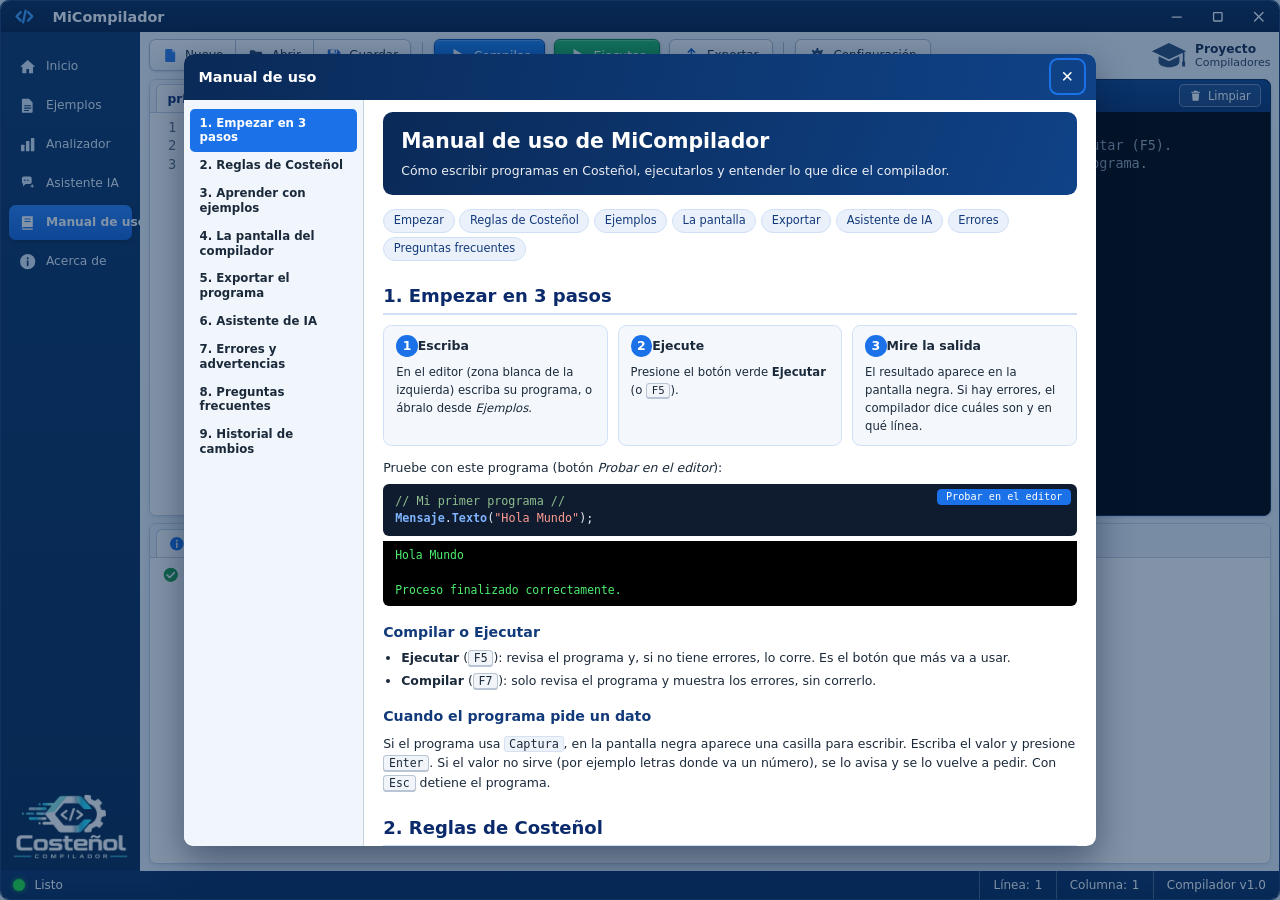
==== web/index.html @ 095d8156 "first commit" ====
<!DOCTYPE html>
<html lang="es">
<head>
<meta charset="utf-8">
<meta name="viewport" content="width=device-width, initial-scale=1">
<title>MiCompilador</title>
<link rel="icon" type="image/png" href="assets/favicon.png">
<link rel="stylesheet" href="estilos.css">
</head>
<body>

<!-- ============ Iconos (hoja de símbolos SVG) ============ -->
<svg width="0" height="0" style="position:absolute" aria-hidden="true" focusable="false">
  <defs>
    <symbol id="i-codigo" viewBox="0 0 24 24"><g fill="none" stroke="currentColor" stroke-width="2.4" stroke-linecap="round" stroke-linejoin="round"><path d="M8.2 7.5 3.7 12l4.5 4.5"/><path d="M15.8 7.5l4.5 4.5-4.5 4.5"/><path d="M13.3 5.8l-2.6 12.4"/></g></symbol>
    <symbol id="i-min" viewBox="0 0 24 24"><path d="M5 12.5h14" stroke="currentColor" stroke-width="2" fill="none" stroke-linecap="round"/></symbol>
    <symbol id="i-max" viewBox="0 0 24 24"><rect x="5.5" y="5.5" width="13" height="13" rx="1" fill="none" stroke="currentColor" stroke-width="2"/></symbol>
    <symbol id="i-cerrar" viewBox="0 0 24 24"><path d="M5.5 5.5l13 13M18.5 5.5l-13 13" stroke="currentColor" stroke-width="2.1" fill="none" stroke-linecap="round"/></symbol>

    <symbol id="i-nuevo" viewBox="0 0 24 24"><path d="M6 2.8h8l4.8 4.8V20a1.4 1.4 0 0 1-1.4 1.4H6A1.4 1.4 0 0 1 4.6 20V4.2A1.4 1.4 0 0 1 6 2.8z" fill="#2f7be8"/><path d="M14 2.8v4.8h4.8z" fill="#9cc4ff"/></symbol>
    <symbol id="i-abrir" viewBox="0 0 24 24"><path d="M2.5 6.2A1.7 1.7 0 0 1 4.2 4.5h4.8l2.1 2.4h7.4A1.7 1.7 0 0 1 20.2 8.6v1.8H7.4a2 2 0 0 0-1.9 1.4L2.5 19.5z" fill="#24405f"/><path d="M5.7 11.7a1.3 1.3 0 0 1 1.3-.9h14.6a1 1 0 0 1 .95 1.3l-2.2 6.5a1.7 1.7 0 0 1-1.6 1.2H3.6z" fill="#3a5a84"/></symbol>
    <symbol id="i-guardar" viewBox="0 0 24 24"><path d="M4.2 3.5h12.3l4 4v11.8a1.7 1.7 0 0 1-1.7 1.7H4.2a1.7 1.7 0 0 1-1.7-1.7V5.2a1.7 1.7 0 0 1 1.7-1.7z" fill="#2563c9"/><rect x="6.3" y="3.5" width="9.4" height="5.7" rx=".7" fill="#eaf0f8"/><rect x="12.3" y="4.6" width="2" height="3.5" fill="#2563c9"/><rect x="6" y="12.6" width="12" height="8" rx="1" fill="#eaf0f8"/></symbol>
    <symbol id="i-play" viewBox="0 0 24 24"><path d="M6.5 3.8v16.4a.7.7 0 0 0 1.05.6l13.4-8.2a.7.7 0 0 0 0-1.2L7.55 3.2a.7.7 0 0 0-1.05.6z" fill="#fff"/></symbol>
    <symbol id="i-engranaje" viewBox="0 0 24 24"><g fill="currentColor"><circle cx="12" cy="12" r="7.2"/><rect x="10.4" y="1.6" width="3.2" height="20.8" rx="1.1"/><rect x="10.4" y="1.6" width="3.2" height="20.8" rx="1.1" transform="rotate(45 12 12)"/><rect x="10.4" y="1.6" width="3.2" height="20.8" rx="1.1" transform="rotate(90 12 12)"/><rect x="10.4" y="1.6" width="3.2" height="20.8" rx="1.1" transform="rotate(135 12 12)"/></g><circle cx="12" cy="12" r="3.1" style="fill:var(--hueco-icono,#fff)"/></symbol>

    <symbol id="i-casa" viewBox="0 0 24 24"><path d="M12 2.8 1.6 12.2h3V21h5.6v-5.9h3.6V21h5.6v-8.8h3z" fill="currentColor"/></symbol>
    <symbol id="i-documento" viewBox="0 0 24 24"><path d="M5.2 2.5h8.6l5 5V20.5a1.2 1.2 0 0 1-1.2 1.2H5.2A1.2 1.2 0 0 1 4 20.5V3.7a1.2 1.2 0 0 1 1.2-1.2z" fill="currentColor"/><path d="M7.7 12h8.6M7.7 15.4h8.6M7.7 18.7h5.4" style="stroke:var(--hueco-icono,#fff)" stroke-width="1.5" stroke-linecap="round"/></symbol>
    <symbol id="i-barras" viewBox="0 0 24 24"><rect x="2.8" y="12" width="4.8" height="9.2" rx=".9" fill="currentColor"/><rect x="9.6" y="7" width="4.8" height="14.2" rx=".9" fill="currentColor"/><rect x="16.4" y="2.8" width="4.8" height="18.4" rx=".9" fill="currentColor"/></symbol>
    <symbol id="i-libro" viewBox="0 0 24 24"><path d="M4 4.5A1.5 1.5 0 0 1 5.5 3H19v15H6a2 2 0 0 0-2 2z" fill="currentColor"/><path d="M4 20a2 2 0 0 0 2 2h13v-2.4H6.3A.9.9 0 0 1 6 18" fill="currentColor" opacity=".75"/><path d="M8 7h7.5M8 10.2h7.5" style="stroke:var(--hueco-icono,#fff)" stroke-width="1.4" stroke-linecap="round"/></symbol>
    <symbol id="i-info" viewBox="0 0 24 24"><circle cx="12" cy="12" r="10.5" fill="currentColor"/><circle cx="12" cy="7.4" r="1.45" style="fill:var(--hueco-icono,#fff)"/><path d="M12 11v6.2" style="stroke:var(--hueco-icono,#fff)" stroke-width="2.3" stroke-linecap="round"/></symbol>
    <symbol id="i-gorro" viewBox="0 0 64 48"><path d="M32 3 1.5 17.5 32 32l30.5-14.5z" fill="currentColor"/><path d="M13.5 26.5v10.2c0 5.2 8.2 9.3 18.5 9.3s18.5-4.1 18.5-9.3V26.5L32 35.3z" fill="currentColor"/><path d="M58 20.5v17" stroke="currentColor" stroke-width="3" stroke-linecap="round"/><rect x="55.3" y="36" width="5.4" height="9" rx="1.2" fill="currentColor"/></symbol>
    <symbol id="i-terminal" viewBox="0 0 24 24"><g fill="none" stroke="currentColor" stroke-width="2.2" stroke-linecap="round" stroke-linejoin="round"><path d="M4 6.5 10 12l-6 5.5"/><path d="M12.5 18h7.5"/></g></symbol>
    <symbol id="i-basura" viewBox="0 0 24 24"><g fill="currentColor"><path d="M9 3h6l.7 1.8H20V7H4V4.8h4.3z"/><path d="M5.6 8.4h12.8l-.9 11.4a1.7 1.7 0 0 1-1.7 1.6H8.2a1.7 1.7 0 0 1-1.7-1.6z"/></g><path d="M10 11v7M14 11v7" style="stroke:var(--hueco-icono,#fff)" stroke-width="1.5" stroke-linecap="round"/></symbol>
    <symbol id="i-mas" viewBox="0 0 24 24"><path d="M12 5v14M5 12h14" stroke="currentColor" stroke-width="2.2" stroke-linecap="round" fill="none"/></symbol>
    <symbol id="i-arbol" viewBox="0 0 24 24"><g fill="currentColor"><rect x="9" y="2.5" width="6" height="5" rx="1.2"/><rect x="2.5" y="16.5" width="6" height="5" rx="1.2"/><rect x="15.5" y="16.5" width="6" height="5" rx="1.2"/></g><path d="M12 7.5v4.2M5.5 16.5v-4.8h13v4.8" fill="none" stroke="currentColor" stroke-width="1.7" stroke-linejoin="round"/></symbol>
    <symbol id="i-tabla" viewBox="0 0 24 24"><rect x="3" y="4" width="18" height="16" rx="2" fill="currentColor"/><path d="M3 9.5h18M3 14.5h18M9.5 9.5V20" style="stroke:var(--hueco-icono,#fff)" stroke-width="1.5"/></symbol>

    <symbol id="i-asistente" viewBox="0 0 24 24"><path d="M4 4.5A2.5 2.5 0 0 1 6.5 2H15a2.5 2.5 0 0 1 2.5 2.5V10A2.5 2.5 0 0 1 15 12.5H9.2L5.5 16v-3.5H6.5A2.5 2.5 0 0 1 4 10z" fill="currentColor"/><path d="M18.2 12.2l.9 2.2 2.2.9-2.2.9-.9 2.2-.9-2.2-2.2-.9 2.2-.9z" fill="currentColor"/><circle cx="8" cy="7.2" r="1.1" style="fill:var(--hueco-icono,#fff)"/><circle cx="12.2" cy="7.2" r="1.1" style="fill:var(--hueco-icono,#fff)"/></symbol>
    <symbol id="i-chispa" viewBox="0 0 24 24"><path d="M12 2l2.1 6.2L20 10l-5.9 1.8L12 18l-2.1-6.2L4 10l5.9-1.8z" fill="currentColor"/><path d="M19 15l.8 2.2 2.2.8-2.2.8L19 21l-.8-2.2-2.2-.8 2.2-.8z" fill="currentColor"/></symbol>
    <symbol id="i-enviar" viewBox="0 0 24 24"><path d="M3.4 20.4 21 12 3.4 3.6 3.3 10.2 15 12 3.3 13.8z" fill="currentColor"/></symbol>
    <symbol id="i-reiniciar" viewBox="0 0 24 24"><path d="M12 5a7 7 0 1 1-6.6 4.7" fill="none" stroke="currentColor" stroke-width="2.2" stroke-linecap="round"/><path d="M4 4.5v5.3h5.3" fill="none" stroke="currentColor" stroke-width="2.2" stroke-linecap="round" stroke-linejoin="round"/></symbol>
    <symbol id="i-exportar" viewBox="0 0 24 24"><path d="M12 3v11" stroke="currentColor" stroke-width="2.3" stroke-linecap="round" fill="none"/><path d="M7.5 7.5 12 3l4.5 4.5" stroke="currentColor" stroke-width="2.3" stroke-linecap="round" stroke-linejoin="round" fill="none"/><path d="M4.5 12v6.2A1.8 1.8 0 0 0 6.3 20h11.4a1.8 1.8 0 0 0 1.8-1.8V12" stroke="currentColor" stroke-width="2.3" stroke-linecap="round" stroke-linejoin="round" fill="none"/></symbol>
    <symbol id="i-ok" viewBox="0 0 24 24"><circle cx="12" cy="12" r="11" fill="#1f9d4a"/><path d="M6.6 12.5l3.7 3.7 7.1-7.6" stroke="#fff" stroke-width="2.6" fill="none" stroke-linecap="round" stroke-linejoin="round"/></symbol>
    <symbol id="i-ok-oscuro" viewBox="0 0 24 24"><circle cx="12" cy="12" r="11" fill="#1c3f2b"/><path d="M6.6 12.5l3.7 3.7 7.1-7.6" stroke="#fff" stroke-width="2.6" fill="none" stroke-linecap="round" stroke-linejoin="round"/></symbol>
    <symbol id="i-aviso" viewBox="0 0 24 24"><path d="M12 2.8 22.2 20.6H1.8z" fill="#f59e0b" stroke="#f59e0b" stroke-width="1.6" stroke-linejoin="round"/><path d="M12 9.2v5.4" stroke="#fff" stroke-width="2.2" stroke-linecap="round"/><circle cx="12" cy="17.6" r="1.3" fill="#fff"/></symbol>
    <symbol id="i-error" viewBox="0 0 24 24"><circle cx="12" cy="12" r="11" fill="#d93025"/><path d="M12 6.5v7" stroke="#fff" stroke-width="2.6" stroke-linecap="round"/><circle cx="12" cy="17.3" r="1.5" fill="#fff"/></symbol>
    <symbol id="i-error-x" viewBox="0 0 24 24"><circle cx="12" cy="12" r="11" fill="#d93025"/><path d="M8 8l8 8M16 8l-8 8" stroke="#fff" stroke-width="2.4" stroke-linecap="round"/></symbol>
    <symbol id="i-pendiente" viewBox="0 0 24 24"><circle cx="12" cy="12" r="11" fill="#8a99ab"/><circle cx="7.3" cy="12" r="1.5" fill="#fff"/><circle cx="12" cy="12" r="1.5" fill="#fff"/><circle cx="16.7" cy="12" r="1.5" fill="#fff"/></symbol>
  </defs>
</svg>

<div class="ventana" id="ventana">

  <!-- ============ Barra de título ============ -->
  <div class="barra-titulo">
    <span class="logo-mini"><svg style="color:#3da0ff"><use href="#i-codigo"/></svg></span>
    <span class="titulo-ventana">MiCompilador</span>
    <div class="controles-ventana">
      <button type="button" id="btn-min" title="Salir de pantalla completa" aria-label="Minimizar"><svg><use href="#i-min"/></svg></button>
      <button type="button" id="btn-max" title="Pantalla completa" aria-label="Maximizar"><svg><use href="#i-max"/></svg></button>
      <button type="button" id="btn-cerrar" title="Cerrar el compilador" aria-label="Cerrar"><svg><use href="#i-cerrar"/></svg></button>
    </div>
  </div>

  <div class="cuerpo" id="cuerpo">

    <!-- ============ Barra lateral ============ -->
    <aside class="lateral">
      <nav class="navegacion" aria-label="Navegación">
        <button type="button" class="nav-item activo" data-nav="inicio" title="Volver al editor"><svg><use href="#i-casa"/></svg><span>Inicio</span></button>
        <button type="button" class="nav-item" data-nav="ejemplos" title="Cargar programas de ejemplo (válidos y con errores)"><svg><use href="#i-documento"/></svg><span>Ejemplos</span></button>
        <button type="button" class="nav-item" data-nav="analizador" title="Fases del compilador y tipos de token"><svg><use href="#i-barras"/></svg><span>Analizador</span></button>
        <button type="button" class="nav-item" data-nav="asistente" title="Asistente de IA: le escribe programas en Costeñol y responde sus preguntas"><svg><use href="#i-asistente"/></svg><span>Asistente IA</span></button>
        <button type="button" class="nav-item" data-nav="manual" title="Manual de uso: cómo escribir programas y usar el compilador"><svg><use href="#i-libro"/></svg><span>Manual de uso</span></button>
        <button type="button" class="nav-item" data-nav="acerca" title="Información del proyecto"><svg><use href="#i-info"/></svg><span>Acerca de</span></button>
      </nav>
      <div class="logo-lateral"><img src="assets/logo_costenol_claro.png" alt="Costeñol Compilador"></div>
    </aside>

    <!-- ============ Zona principal ============ -->
    <main class="principal">

      <div class="herramientas">
        <div class="grupo-archivo">
          <button type="button" class="btn-herr" id="btn-nuevo" title="Nuevo: abre un archivo en blanco en una pestaña nueva"><svg><use href="#i-nuevo"/></svg>Nuevo</button>
          <button type="button" class="btn-herr" id="btn-abrir" title="Abrir: carga un archivo .cst o .txt de su computador"><svg><use href="#i-abrir"/></svg>Abrir</button>
          <button type="button" class="btn-herr" id="btn-guardar" title="Guardar: descarga el código como archivo .cst (Ctrl+S)"><svg><use href="#i-guardar"/></svg>Guardar</button>
        </div>
        <span class="separador" aria-hidden="true"></span>
        <button type="button" class="btn-accion azul" id="btn-compilar" title="Compilar (F7): revisa el programa y muestra los errores, sin ejecutarlo"><svg><use href="#i-play"/></svg>Compilar</button>
        <button type="button" class="btn-accion verde" id="btn-ejecutar" title="Ejecutar (F5): compila y, si no hay errores, corre el programa"><svg><use href="#i-play"/></svg>Ejecutar</button>
        <button type="button" class="btn-claro" id="btn-exportar" title="Exportar: convierte el programa en un archivo que se ejecuta fuera del compilador (.py, .js, .html, .jar…)"><svg style="color:#1b5fc4"><use href="#i-exportar"/></svg>Exportar</button>
        <span class="separador" aria-hidden="true"></span>
        <button type="button" class="btn-claro" id="btn-config" title="Configuración: tamaño de letra y opciones"><svg style="color:#2b4a74"><use href="#i-engranaje"/></svg>Configuración</button>
        <div class="proyecto">
          <svg class="proyecto-icono" style="color:#2b4a74"><use href="#i-gorro"/></svg>
          <div><strong>Proyecto</strong><span>Compiladores</span></div>
        </div>
        <input type="file" id="archivo-entrada" accept=".cst,.txt,.cos,text/plain" hidden>
      </div>

      <div class="zona-superior">

        <!-- Editor -->
        <section class="editor">
          <div class="tira-archivos" id="tira-archivos"></div>
          <div class="area-codigo" id="area-codigo">
            <div class="numeros" id="numeros" aria-hidden="true"></div>
            <div class="capa">
              <div class="marcas" id="marcas" aria-hidden="true"><div class="linea-actual" id="linea-actual"></div></div>
              <pre class="resaltado" id="resaltado" aria-hidden="true"></pre>
              <div class="sug-lista" id="sug-lista" role="listbox" aria-label="Sugerencias" hidden></div>
              <textarea id="codigo" spellcheck="false" autocapitalize="off" autocomplete="off" autocorrect="off" wrap="off" aria-label="Código fuente en Costeñol"></textarea>
            </div>
          </div>
        </section>

        <!-- Salida del programa -->
        <section class="salida">
          <div class="salida-cabecera">
            <svg><use href="#i-terminal"/></svg>
            <span>Salida del Programa</span>
            <button type="button" class="btn-limpiar" id="btn-limpiar" title="Limpiar: borra lo que se ve en la salida"><svg style="--hueco-icono:#e8f0fb"><use href="#i-basura"/></svg>Limpiar</button>
          </div>
          <div class="consola" id="consola" role="log" aria-live="polite"></div>
        </section>
      </div>

      <!-- Paneles inferiores -->
      <section class="inferior" data-grupo="inferior">
        <div class="pestanas">
          <button type="button" class="pestana activa" data-tab="mensajes" title="Resumen del proceso de compilación"><svg style="color:#1b72e8"><use href="#i-info"/></svg>Mensajes</button>
          <button type="button" class="pestana" data-tab="errores" title="Errores con su línea y columna (clic para ir a la línea)"><svg><use href="#i-error"/></svg>Errores<span class="contador rojo" id="cnt-errores" hidden>0</span></button>
          <button type="button" class="pestana" data-tab="advertencias" title="Avisos que no impiden compilar"><svg><use href="#i-aviso"/></svg>Advertencias<span class="contador ambar" id="cnt-advertencias" hidden>0</span></button>
          <button type="button" class="pestana" data-tab="reporte" title="Lista completa de tokens (resultado del análisis léxico)"><svg style="color:#3a5a84"><use href="#i-documento"/></svg>Reporte</button>
          <button type="button" class="pestana" data-tab="arbol" title="Árbol sintáctico: estructura del programa (resultado del análisis sintáctico)"><svg style="color:#3a5a84"><use href="#i-arbol"/></svg>Árbol Sintáctico</button>
          <button type="button" class="pestana" data-tab="simbolos" title="Tabla de símbolos: las variables del programa y su tipo"><svg style="color:#3a5a84"><use href="#i-tabla"/></svg>Tabla de Símbolos</button>
        </div>
        <div class="contenido-pestana">
          <div class="panel activo" data-pane="mensajes" id="pane-mensajes"></div>
          <div class="panel" data-pane="errores" id="pane-errores"></div>
          <div class="panel" data-pane="advertencias" id="pane-advertencias"></div>
          <div class="panel" data-pane="reporte" id="pane-reporte"></div>
          <div class="panel" data-pane="arbol" id="pane-arbol"></div>
          <div class="panel" data-pane="simbolos" id="pane-simbolos"></div>
        </div>
      </section>
    </main>

    <!-- ============ Asistente de IA ============ -->
    <aside class="asistente" id="asistente" aria-label="Asistente de IA" hidden>
      <div class="asi-cab">
        <svg class="asi-logo"><use href="#i-chispa"/></svg>
        <strong>Asistente de Costeñol</strong>
        <button type="button" id="asi-nuevo" title="Nueva conversación" aria-label="Nueva conversación"><svg><use href="#i-reiniciar"/></svg></button>
        <button type="button" id="asi-ajustes" title="Clave de API y modelo" aria-label="Ajustes del asistente"><svg><use href="#i-engranaje"/></svg></button>
        <button type="button" id="asi-cerrar" title="Cerrar el asistente" aria-label="Cerrar el asistente"><svg><use href="#i-cerrar"/></svg></button>
      </div>
      <div class="asi-config" id="asi-config" hidden>
        <p class="asi-ayuda"><strong>Conectar el asistente.</strong> Necesita una clave de API de Anthropic: se crea en <em>console.anthropic.com</em> (API Keys). El uso de la API se cobra por consumo, aparte de cualquier suscripción de Claude. La clave se guarda solo en este computador y solo se envía a Anthropic.</p>
        <label>Clave de API
          <input type="password" id="asi-clave" placeholder="sk-ant-…" autocomplete="off" spellcheck="false">
        </label>
        <label>Modelo
          <input type="text" id="asi-modelo" autocomplete="off" spellcheck="false">
        </label>
        <div class="asi-botones">
          <button type="button" class="btn-pequeno azul" id="asi-guardar">Guardar</button>
          <button type="button" class="btn-pequeno" id="asi-quitar">Quitar la clave</button>
        </div>
        <p class="asi-estado" id="asi-estado-clave" role="status"></p>
      </div>
      <div class="asi-mensajes" id="asi-mensajes" aria-live="polite"></div>
      <div class="asi-sugerencias" id="asi-sugerencias"></div>
      <div class="asi-pie">
        <label class="chk asi-contexto"><input type="checkbox" id="asi-contexto" checked><span class="caja"></span><span>Incluir mi código y sus errores</span></label>
        <div class="asi-entrada">
          <textarea id="asi-texto" rows="2" placeholder="Escriba su pregunta o lo que quiere programar…" aria-label="Mensaje para el asistente"></textarea>
          <button type="button" id="asi-enviar" title="Enviar (Ctrl+Enter)" aria-label="Enviar"><svg><use href="#i-enviar"/></svg></button>
        </div>
      </div>
    </aside>
  </div>

  <!-- ============ Barra de estado ============ -->
  <footer class="estado">
    <div class="estado-izq"><span class="punto" id="est-punto"></span><span id="est-texto">Listo</span></div>
    <div class="estado-der">
      <span class="est-bloque">Línea: <b id="est-linea">1</b></span>
      <span class="est-bloque">Columna: <b id="est-col">1</b></span>
      <span class="est-bloque">Compilador v1.0</span>
    </div>
  </footer>
</div>

<div class="cierre" id="cierre" hidden>
  <div><strong>El compilador se cerró.</strong><p>Ya puede cerrar esta pestaña del navegador.</p></div>
</div>

<!-- ============ Diálogos ============ -->
<dialog id="dlg-manual" class="grande">
  <div class="dlg-cab"><h3>Manual de uso</h3><button type="button" class="dlg-x" data-cerrar aria-label="Cerrar">&#10005;</button></div>
  <div class="manual-cuerpo">
    <nav class="manual-indice" id="manual-indice" aria-label="Contenido del manual"></nav>
    <div class="manual-contenido" id="manual-contenido"><p class="dlg-nota">Cargando el manual…</p></div>
  </div>
</dialog>

<dialog id="dlg-ejemplos">
  <div class="dlg-cab"><h3>Ejemplos</h3><button type="button" class="dlg-x" data-cerrar aria-label="Cerrar">&#10005;</button></div>
  <div class="dlg-cuerpo">
    <p class="dlg-nota">Elija un programa: se abre en una pestaña nueva del editor. Los que dicen “Errores” sirven para ver cómo responde el compilador.</p>
    <ul class="lista-ejemplos" id="lista-ejemplos"><li class="dlg-nota">Cargando…</li></ul>
  </div>
</dialog>

<dialog id="dlg-analizador">
  <div class="dlg-cab"><h3>Analizador</h3><button type="button" class="dlg-x" data-cerrar aria-label="Cerrar">&#10005;</button></div>
  <div class="dlg-cuerpo">
    <p class="dlg-nota">El compilador revisa el programa en tres fases, una después de otra. Si una fase encuentra errores, las siguientes no se ejecutan. Si todo está bien, el programa se ejecuta.</p>
    <table class="tabla tabla-dlg">
      <thead><tr><th>Fase</th><th>Qué comprueba</th></tr></thead>
      <tbody>
        <tr><td>1. Análisis léxico</td><td>Que cada palabra, número, texto y símbolo pertenezca al lenguaje. Separa el código en <em>tokens</em> (pestaña Reporte).</td></tr>
        <tr><td>2. Análisis sintáctico</td><td>Que los tokens estén en el orden correcto: declaraciones, asignaciones, Mensaje, Captura y Si / Sino / FinSi. Construye el árbol sintáctico (pestaña Árbol Sintáctico).</td></tr>
        <tr><td>3. Análisis semántico</td><td>Que el programa tenga sentido: variables declaradas, tipos compatibles, condiciones Verdadero/Falso. Llena la Tabla de Símbolos.</td></tr>
        <tr><td>4. Ejecución</td><td>Corre las instrucciones y muestra los resultados en Salida del Programa. Pide los datos de Captura.</td></tr>
      </tbody>
    </table>
    <h4>Tipos de token</h4>
    <table class="tabla tabla-dlg">
      <thead><tr><th>Tipo</th><th>Ejemplos</th></tr></thead>
      <tbody>
        <tr><td>PALABRA_RESERVADA</td><td>Entero Texto Real Logico Captura Mensaje Si Sino FinSi</td></tr>
        <tr><td>VALOR_LOGICO</td><td>Verdadero Falso</td></tr>
        <tr><td>IDENTIFICADOR</td><td>num1 nombre año_2</td></tr>
        <tr><td>NUMERO_ENTERO / NUMERO_REAL</td><td>25 &nbsp; 3,1416</td></tr>
        <tr><td>CADENA</td><td>"Hola" &nbsp; “Hola”</td></tr>
        <tr><td>COMENTARIO</td><td>// nota //</td></tr>
        <tr><td>OPERADOR_ASIGNACION</td><td>=</td></tr>
        <tr><td>OPERADOR_RELACIONAL</td><td>== != &lt; &gt; &lt;= &gt;=</td></tr>
        <tr><td>OPERADOR_ARITMETICO</td><td>+ - * /</td></tr>
        <tr><td>PARENTESIS_APERTURA / CIERRE</td><td>( )</td></tr>
        <tr><td>PUNTO_Y_COMA / PUNTO</td><td>; &nbsp; .</td></tr>
      </tbody>
    </table>
    <p class="dlg-nota" style="margin-top:.8rem">Las reglas completas del lenguaje y la lista de todos los mensajes están en el <strong>Manual de uso</strong>.</p>
  </div>
</dialog>

<dialog id="dlg-acerca" class="acerca-dlg" aria-label="Acerca de">
  <div class="acerca-banner">
    <button type="button" class="dlg-x acerca-x" data-cerrar aria-label="Cerrar">&#10005;</button>
    <img class="acerca-logo" src="assets/logo_costenol_claro.png" alt="Costeñol Compilador">
    <span class="acerca-version">Versión 1.0</span>
  </div>
  <div class="acerca-cuerpo">
    <p class="acerca-lema">Compila &nbsp;&bull;&nbsp; Analiza &nbsp;&bull;&nbsp; Ejecuta</p>
    <div class="acerca-chips" aria-label="Qué incluye">
      <span>Análisis léxico</span><span>Análisis sintáctico</span><span>Análisis semántico</span>
      <span>Ejecución</span><span>Exportar</span><span>Asistente IA</span>
    </div>
    <h4 class="acerca-titulo"><span>Equipo de desarrollo</span></h4>
    <div class="acerca-equipo">
      <div class="miembro">
        <span class="avatar" aria-hidden="true">VY</span>
        <strong>Victor Yepes</strong>
        <small>Integrante</small>
      </div>
      <div class="miembro">
        <span class="avatar" aria-hidden="true">KV</span>
        <strong>Kenny Vivero</strong>
        <small>Integrante</small>
      </div>
    </div>
  </div>
</dialog>

<dialog id="dlg-exportar">
  <div class="dlg-cab"><h3>Exportar programa</h3><button type="button" class="dlg-x" data-cerrar aria-label="Cerrar">&#10005;</button></div>
  <div class="dlg-cuerpo">
    <p class="dlg-nota">Convierte el programa que está en el editor en un archivo que se puede ejecutar <strong>fuera del compilador</strong>. Elija en qué formato guardarlo; el navegador le preguntará en qué carpeta.</p>
    <div class="formatos" id="lista-formatos" role="radiogroup" aria-label="Formato de exportación"><p class="dlg-nota">Cargando formatos…</p></div>
    <label class="campo">Nombre del archivo
      <input type="text" id="exp-nombre" class="campo-texto" autocomplete="off" spellcheck="false">
    </label>
    <p class="exp-estado" id="exp-estado" role="status"></p>
    <div class="dlg-botones">
      <button type="button" class="btn-pequeno" data-cerrar>Cerrar</button>
      <button type="button" class="btn-pequeno azul" id="exp-guardar">Exportar…</button>
    </div>
  </div>
</dialog>

<dialog id="dlg-config">
  <div class="dlg-cab"><h3>Configuración</h3><button type="button" class="dlg-x" data-cerrar aria-label="Cerrar">&#10005;</button></div>
  <div class="dlg-cuerpo">
    <label class="campo">Tamaño de la letra del editor: <strong id="val-tam">100 %</strong>
      <input type="range" id="rng-tam" min="80" max="150" step="5" value="100">
    </label>
    <label class="chk chk-dlg"><input type="checkbox" id="chk-costeno" checked><span class="caja"></span><span>Mensajes de error en costeño (si lo desmarca, salen en español formal)</span></label>
    <label class="chk chk-dlg"><input type="checkbox" id="chk-autocompletar" checked><span class="caja"></span><span>Autocompletado: sugerir comandos mientras escribo (Tab para completar)</span></label>
    <label class="chk chk-dlg"><input type="checkbox" id="chk-autoanalisis"><span class="caja"></span><span>Compilar automáticamente al dejar de escribir</span></label>
    <label class="chk chk-dlg"><input type="checkbox" id="chk-reporte"><span class="caja"></span><span>Descargar un archivo de reporte (reporte.txt) cada vez que se compile</span></label>
  </div>
</dialog>

<script src="app.js"></script>
</body>
</html>
---- web/estilos.css ----
/* ==========================================================================
   MiCompilador - interfaz del compilador Costeñol
   Estilo de IDE: barra lateral oscura, editor a la izquierda, salida del
   programa al lado y paneles de resultados abajo.
   Las medidas están en rem y se ajustan al ancho y al alto de la ventana.
   ========================================================================== */

:root {
  --azul-barra: #08224a;
  --azul-lateral-1: #0d366d;
  --azul-lateral-2: #082a58;
  --azul-activo: #1b72e8;
  --azul-estado: #0a2c5a;
  --azul-titulo: #0b2a6b;
  --fondo: #e8eff8;
  --borde: #c5d2e2;
  --borde-fuerte: #aebdd0;
  --texto: #1b2a3b;
  --fuente-ui: "Segoe UI", system-ui, -apple-system, "Helvetica Neue", Arial, sans-serif;
  --fuente-codigo: Consolas, "Cascadia Mono", "SFMono-Regular", Menlo, "DejaVu Sans Mono", monospace;
  --tam-codigo: 1.15rem;
  --alto-linea: 1.55rem;
}

*, *::before, *::after { box-sizing: border-box; }

html {
  font-size: clamp(12px, min(calc(100vw / 112), calc(100vh / 60)), 17px);
  height: 100%;
}

body {
  margin: 0;
  height: 100%;
  min-width: 900px;
  min-height: 520px;
  background: #dfe8f3;
  font-family: var(--fuente-ui);
  font-size: 1.05rem;
  color: var(--texto);
  overflow: hidden;
}

button, select, input { font-family: inherit; }
button { cursor: pointer; }
svg { display: block; flex: none; }

/* ------------------------------------------------------------------ ventana */
.ventana {
  height: 100%;
  display: grid;
  grid-template-rows: 2.6rem minmax(0, 1fr) 2.3rem;
  background: var(--fondo);
  border: 0.15rem solid #1d3f73;
  border-radius: 0.7rem;
  overflow: hidden;
}

/* ------------------------------------------------------------ barra de título */
.barra-titulo {
  display: flex;
  align-items: center;
  background: linear-gradient(#0a2a58, #071f45);
  color: #fff;
  padding-left: 1rem;
}
.logo-mini svg { width: 1.9rem; height: 1.9rem; }
.titulo-ventana { margin-left: 1.4rem; font-size: 1.2rem; font-weight: 600; }
.controles-ventana { margin-left: auto; display: flex; height: 100%; }
.controles-ventana button {
  width: 3.4rem; height: 100%;
  background: transparent; border: 0; color: #fff;
  display: grid; place-items: center;
}
.controles-ventana button svg { width: 1.3rem; height: 1.3rem; }
.controles-ventana button:hover { background: rgba(255, 255, 255, 0.12); }
.controles-ventana #btn-cerrar:hover { background: #d13438; }

/* -------------------------------------------------------------------- cuerpo */
.cuerpo {
  display: grid;
  grid-template-columns: 11.6rem minmax(0, 1fr);
  min-height: 0;
}
.cuerpo.con-asistente { grid-template-columns: 11.6rem minmax(0, 1fr) 28rem; }

/* ------------------------------------------------------------------- lateral */
.lateral {
  display: flex;
  flex-direction: column;
  background: linear-gradient(#0c3568, #082852);
  padding: 1.4rem 0.7rem 0.8rem;
  min-height: 0;
  overflow: hidden;
  gap: 0.6rem;
}
.navegacion { display: flex; flex-direction: column; gap: 0.35rem; }
.nav-item {
  display: flex; align-items: center; gap: 0.8rem;
  height: 2.9rem;
  padding: 0 0.8rem;
  background: transparent; border: 0; border-radius: 0.55rem;
  font-size: 1.02rem; color: #e8f0fb; text-align: left; white-space: nowrap;
  --hueco-icono: #0c3568;
}
.nav-item svg { width: 1.45rem; height: 1.45rem; color: #dbe7f8; }
.nav-item:hover { background: rgba(255, 255, 255, 0.1); }
.nav-item.activo {
  background: linear-gradient(#2a82f3, #1766dc);
  color: #fff; font-weight: 600;
  box-shadow: 0 1px 4px rgba(0, 0, 0, 0.35);
  --hueco-icono: #1b72e8;
}
.nav-item.activo svg { color: #fff; }

.logo-lateral {
  flex: 1 1 0; min-height: 0;
  display: flex; justify-content: center; align-items: flex-end;
  padding: 0.3rem 0.3rem 0.2rem;
}
.logo-lateral img { max-width: 100%; max-height: 100%; width: auto; height: auto; object-fit: contain; display: block; }

/* ----------------------------------------------------------------- principal */
.principal {
  display: grid;
  grid-template-rows: auto minmax(0, 1.28fr) minmax(0, 1fr);
  gap: 0.6rem;
  padding: 0.55rem 0.7rem 0.6rem;
  min-height: 0; min-width: 0;
  background: linear-gradient(#edf3fa, var(--fondo));
}

/* ------------------------------------------------------------- herramientas */
.herramientas { display: flex; align-items: center; gap: 0.7rem; flex-wrap: wrap; }
.grupo-archivo {
  display: flex;
  border: 1px solid var(--borde-fuerte);
  border-radius: 0.55rem;
  background: linear-gradient(#ffffff, #e9f0f8);
  box-shadow: 0 1px 2px rgba(20, 50, 90, 0.15);
  overflow: hidden;
}
.btn-herr {
  display: flex; align-items: center; gap: 0.55rem;
  height: 2.55rem; padding: 0 1rem;
  background: transparent; border: 0;
  font-size: 1rem; color: #1b2a3b;
}
.btn-herr + .btn-herr { border-left: 1px solid var(--borde-fuerte); }
.btn-herr svg { width: 1.4rem; height: 1.4rem; }
.btn-herr:hover { background: rgba(255, 255, 255, 0.8); }
.btn-herr:active { background: #dde8f4; }
.separador { width: 1px; align-self: stretch; margin: 0.25rem 0.2rem; background: var(--borde-fuerte); }

.btn-accion {
  display: flex; align-items: center; justify-content: center; gap: 0.65rem;
  height: 2.65rem; min-width: 8.3rem; padding: 0 1.2rem;
  border-radius: 0.5rem; color: #fff;
  font-size: 1.04rem; font-weight: 500;
  box-shadow: 0 1px 3px rgba(0, 30, 80, 0.35), inset 0 1px 0 rgba(255, 255, 255, 0.25);
}
.btn-accion svg { width: 1.4rem; height: 1.4rem; }
.btn-accion.azul { background: linear-gradient(#1d82f0, #0b5ccb); border: 1px solid #0a4fb0; }
.btn-accion.verde { background: linear-gradient(#22bd67, #0d9650); border: 1px solid #0b7f43; }
.btn-accion:hover { filter: brightness(1.08); }
.btn-accion:active { filter: brightness(0.92); }
.btn-accion:disabled { filter: grayscale(0.6) opacity(0.7); cursor: progress; }

.btn-claro {
  display: flex; align-items: center; gap: 0.6rem;
  height: 2.65rem; padding: 0 1.1rem;
  background: linear-gradient(#ffffff, #eef3f9);
  border: 1px solid var(--borde-fuerte); border-radius: 0.5rem;
  font-size: 1rem; color: #1b2a3b;
  box-shadow: 0 1px 2px rgba(20, 50, 90, 0.15);
}
.btn-claro svg { width: 1.4rem; height: 1.4rem; }
.btn-claro:hover { background: #fff; }
.btn-claro:active { background: #e1eaf5; }

.proyecto { margin-left: auto; display: flex; align-items: center; gap: 0.7rem; }
.proyecto-icono { width: 3rem; height: 2.3rem; }
.proyecto strong { display: block; font-size: 1.02rem; color: #16294a; }
.proyecto span { display: block; font-size: 0.92rem; color: #2d3f5c; }

button:focus-visible { outline: 2px solid #1b72e8; outline-offset: 2px; }

/* -------------------------------------------------------------- zona superior */
.zona-superior {
  display: grid;
  grid-template-columns: minmax(0, 1.35fr) minmax(0, 1fr);
  gap: 0.6rem;
  min-height: 0;
}

/* ------------------------------------------------------------------- editor */
.editor {
  display: flex; flex-direction: column;
  background: #fff;
  border: 1px solid var(--borde);
  border-radius: 0.6rem;
  min-height: 0; min-width: 0;
  overflow: hidden;
  box-shadow: 0 1px 3px rgba(20, 50, 90, 0.1);
}
.tira-archivos {
  display: flex; align-items: flex-end; gap: 0;
  padding: 0.4rem 0.5rem 0;
  background: #eef3f9;
  border-bottom: 1px solid var(--borde);
  overflow-x: auto; overflow-y: hidden;
  flex: none;
}
.tira-archivos::-webkit-scrollbar { height: 6px; }
.pestana-archivo {
  display: flex; align-items: center; gap: 0.5rem;
  padding: 0.35rem 0.5rem 0.35rem 0.9rem;
  background: #e3ebf5;
  border: 1px solid var(--borde); border-bottom: 0;
  border-radius: 0.45rem 0.45rem 0 0;
  font-size: 1.02rem; color: #33475f;
  margin-right: -1px; cursor: pointer; white-space: nowrap;
}
.pestana-archivo.activa { background: #fff; color: var(--azul-titulo); font-weight: 700; margin-bottom: -1px; padding-bottom: 0.45rem; }
.pestana-archivo .x {
  border: 0; background: transparent; color: #33475f; font-size: 1rem;
  width: 1.5rem; height: 1.5rem; border-radius: 0.3rem; line-height: 1;
}
.pestana-archivo .x:hover { background: #fde8e8; color: #b3261e; }
.btn-mas {
  background: transparent; border: 0; color: #2b4a74;
  width: 2.1rem; height: 2.1rem; display: grid; place-items: center; border-radius: 0.4rem; margin: 0 0.2rem 0.1rem;
}
.btn-mas svg { width: 1.2rem; height: 1.2rem; }
.btn-mas:hover { background: #dbe7f5; }

.area-codigo {
  flex: 1 1 auto;
  min-height: 0;
  overflow: auto;
  display: grid;
  grid-template-columns: auto minmax(max-content, 1fr);
  grid-template-rows: minmax(min-content, 1fr);
  font-family: var(--fuente-codigo);
  font-size: var(--tam-codigo);
  line-height: var(--alto-linea);
  background: #fcfdff;
}
.numeros {
  position: sticky; left: 0; z-index: 3;
  min-width: 3rem;
  padding: 0.4rem 0.7rem 0.4rem 0.5rem;
  text-align: right;
  color: #5d6c7f;
  background: #fff;
  border-right: 1px solid #edf1f6;
  user-select: none;
}
.numeros div { height: var(--alto-linea); }
.numeros div.con-error { color: #d93025; font-weight: 700; }
.numeros div.con-aviso { color: #d98200; font-weight: 700; }

.capa { position: relative; display: grid; min-width: 0; }
.capa > * { grid-area: 1 / 1; }
.marcas { position: relative; z-index: 0; pointer-events: none; padding-top: 0.4rem; }
.marcas > div { position: absolute; left: 0; right: 0; height: var(--alto-linea); }
.marcas .linea-actual { background: #dfeefd; top: 0.4rem; }
.marcas .marca-error { background: rgba(217, 48, 37, 0.14); box-shadow: inset 0.22rem 0 0 #d93025; }
.marcas .marca-aviso { background: rgba(245, 158, 11, 0.16); box-shadow: inset 0.22rem 0 0 #f59e0b; }

.resaltado, #codigo {
  margin: 0; border: 0;
  padding: 0.4rem 1.2rem 0.4rem 0.8rem;
  font: inherit; line-height: inherit; letter-spacing: normal;
  white-space: pre; tab-size: 4; word-wrap: normal;
}
.resaltado { position: relative; z-index: 1; pointer-events: none; color: #1a2433; }
#codigo {
  position: relative; z-index: 2;
  width: 100%; height: 100%;
  resize: none; overflow: hidden; outline: none;
  background: transparent; color: transparent; caret-color: #0b1f3a;
}
#codigo::selection { background: rgba(20, 121, 238, 0.28); color: transparent; }
.resaltado .pal { color: #0b3fdc; font-weight: 700; }
.resaltado .cad { color: #c4161c; }
.resaltado .com { color: #4f7a4f; }

/* ------------------------------------------------------------------- salida */
.salida {
  display: flex; flex-direction: column;
  border: 1px solid #0a2a58;
  border-radius: 0.6rem;
  overflow: hidden;
  min-height: 0; min-width: 0;
  background: #000;
  box-shadow: 0 1px 3px rgba(20, 50, 90, 0.2);
}
.salida-cabecera {
  display: flex; align-items: center; gap: 0.7rem;
  padding: 0 0.7rem 0 0.9rem; height: 2.7rem; flex: none;
  background: linear-gradient(#0f4287, #0a3270);
  font-weight: 600; font-size: 1.1rem; color: #fff;
}
.salida-cabecera > svg { width: 1.4rem; height: 1.4rem; color: #dbe7f8; }
.btn-limpiar {
  margin-left: auto;
  display: flex; align-items: center; gap: 0.45rem;
  height: 1.95rem; padding: 0 0.8rem;
  background: rgba(255, 255, 255, 0.08); color: #fff;
  border: 1px solid rgba(255, 255, 255, 0.35); border-radius: 0.4rem;
  font-size: 0.95rem;
}
.btn-limpiar svg { width: 1.1rem; height: 1.1rem; color: #fff; }
.btn-limpiar:hover { background: rgba(255, 255, 255, 0.2); }
.consola {
  flex: 1 1 auto; min-height: 0; overflow: auto;
  padding: 0.6rem 0.9rem;
  background: #000; color: #f1f1f1;
  font-family: var(--fuente-codigo); font-size: 1.12rem; line-height: 1.5rem;
  white-space: pre-wrap; word-break: break-word;
  scrollbar-color: #3a4a63 #0a0f18;
}
.consola .l { display: block; min-height: 1.5rem; }
.consola .verde { color: #4cf06f; }
.consola .rojo { color: #ff6b61; }
.consola .amarillo { color: #ffd54a; }
.consola .gris { color: #9aa7b5; }
.consola .cian { color: #6fd3ff; }
.consola .caret { color: #ff6b61; }
.consola .pregunta { color: #6fd3ff; }
.consola .pregunta input {
  font: inherit; color: #fff; background: #0b1424;
  border: 1px solid #2d5ea8; border-radius: 0.25rem;
  padding: 0 0.4rem; min-width: 12rem; width: 60%; outline: none;
}
.consola .pregunta input:focus { border-color: #4da3ff; box-shadow: 0 0 0 2px rgba(77, 163, 255, 0.35); }
.consola .pregunta .valor { color: #fff; }

/* ------------------------------------------------------------ pestañas inferiores */
.inferior {
  display: flex; flex-direction: column;
  background: #fff;
  border: 1px solid var(--borde);
  border-radius: 0.6rem;
  min-height: 0; min-width: 0;
  overflow: hidden;
  box-shadow: 0 1px 3px rgba(20, 50, 90, 0.1);
}
.pestanas {
  display: flex; align-items: flex-end; flex: none;
  padding: 0.4rem 0.5rem 0;
  background: #eaf1f9;
  border-bottom: 1px solid var(--borde);
  overflow-x: auto; overflow-y: hidden;
}
.pestanas::-webkit-scrollbar { height: 6px; }
.pestana {
  display: flex; align-items: center; gap: 0.5rem;
  padding: 0.5rem 1rem;
  background: #e0e9f5;
  border: 1px solid var(--borde); border-bottom: 0;
  border-radius: 0.5rem 0.5rem 0 0;
  font-size: 1rem; color: #1b2a3b; white-space: nowrap;
  margin-right: -1px;
}
.pestana svg { width: 1.3rem; height: 1.3rem; }
.pestana:hover { background: #ecf3fb; }
.pestana.activa {
  background: #fff; color: var(--azul-titulo); font-weight: 700;
  padding-bottom: 0.6rem; margin-bottom: -1px; position: relative; z-index: 1;
}
.contador {
  min-width: 1.4rem; height: 1.4rem; padding: 0 0.4rem;
  border-radius: 0.7rem; font-size: 0.85rem; font-weight: 700; color: #fff;
  display: inline-grid; place-items: center;
}
.contador.rojo { background: #d93025; }
.contador.ambar { background: #e08a00; }
.contador[hidden] { display: none; }

.contenido-pestana { flex: 1 1 auto; min-height: 0; position: relative; }
.panel { position: absolute; inset: 0; overflow: auto; padding: 0.4rem 0.6rem; display: none; }
.panel.activo { display: block; }

.vacio { height: 100%; display: flex; flex-direction: column; align-items: center; justify-content: center; gap: 0.6rem; text-align: center; color: #5b6b7e; padding: 0 2rem; }
.vacio svg { width: 1.8rem; height: 1.8rem; }
.vacio p { margin: 0; font-size: 1rem; line-height: 1.4; max-width: 34rem; }
.vacio h3 { margin: 0; font-size: 1.1rem; color: var(--azul-titulo); }

/* ------------------------------------------------------------------ mensajes */
.lista { list-style: none; margin: 0; padding: 0; }
.lista li {
  display: flex; align-items: center; gap: 0.8rem;
  min-height: 1.9rem; padding: 0.1rem 0.5rem;
  font-size: 1.02rem; line-height: 1.3;
}
.lista li > svg { width: 1.3rem; height: 1.3rem; }
.lista li.clic { cursor: pointer; border-radius: 0.35rem; }
.lista li.clic:hover { background: #eef5fd; }
.lista a { color: #1b72e8; font-weight: 600; text-decoration: underline; cursor: pointer; }
.lista .pos { color: #3a4a5f; white-space: nowrap; }
.lista .cod { color: #6b7a8c; font-size: 0.9rem; margin-left: auto; padding-left: 1rem; white-space: nowrap; }
.banner {
  display: flex; align-items: center; gap: 0.8rem;
  margin: 0.4rem 0.1rem 0.2rem; padding: 0.45rem 0.8rem;
  border-radius: 0.4rem; font-weight: 600; font-size: 1.02rem;
}
.banner svg { width: 1.4rem; height: 1.4rem; }
.banner.ok { background: #d4f5d6; border: 1px solid #b8e3bb; }
.banner.mal { background: #fde3e1; border: 1px solid #f3b9b4; color: #7a1b14; }
.sin-datos { color: #5b6b7e; padding: 0.5rem 0.7rem; font-size: 1rem; }

/* ------------------------------------------------------------------- tablas */
.tabla { width: 100%; border-collapse: collapse; font-size: 0.95rem; }
.tabla th {
  position: sticky; top: -0.4rem; z-index: 1;
  background: #f1f6fc; text-align: left; font-weight: 700;
  padding: 0.35rem 0.6rem; border-bottom: 1px solid var(--borde);
}
.tabla td { padding: 0.25rem 0.6rem; border-bottom: 1px solid #edf1f6; vertical-align: top; }
.tabla td.mono, .tabla .mono { font-family: var(--fuente-codigo); }
.tabla td.num { text-align: right; color: #5b6b7e; }
.tabla tbody tr:hover { background: #f6faff; }
.resumen { padding: 0.3rem 0.6rem 0.2rem; font-size: 1.02rem; font-weight: 600; }
.chips { display: flex; flex-wrap: wrap; gap: 0.4rem; padding: 0.2rem 0.6rem 0.5rem; }
.chip { background: #e9f1fa; border: 1px solid var(--borde); border-radius: 1rem; padding: 0.1rem 0.7rem; font-size: 0.92rem; }
.chip b { margin-left: 0.3rem; }
.si { color: #1f9d4a; font-weight: 700; }
.no { color: #8a99ab; }

/* -------------------------------------------------------------------- árbol */
.arbol, .arbol ul { list-style: none; margin: 0; padding-left: 1.4rem; }
.arbol { padding-left: 0.2rem; }
.arbol li { margin: 0.1rem 0; }
.arbol details > summary, .arbol .hoja {
  display: flex; align-items: center; gap: 0.5rem; cursor: default;
  font-size: 1.02rem; padding: 0.12rem 0.3rem; border-radius: 0.3rem; list-style: none;
}
.arbol details > summary { cursor: pointer; }
.arbol details > summary::-webkit-details-marker { display: none; }
.arbol details > summary::before { content: "\25BE"; color: #33475f; width: 0.9rem; font-size: 0.95rem; }
.arbol details:not([open]) > summary::before { content: "\25B8"; }
.arbol .hoja { padding-left: 1.4rem; }
.arbol .ico { width: 0.95rem; height: 1.1rem; background: #2f7be8; border-radius: 0.2rem; flex: none; }
.arbol .ico.hoja-ico { background: #7fb0f3; }
.arbol .rojo { color: #c4161c; }
.arbol .tenue { color: #5b6b7e; }
.arbol summary:hover, .arbol .hoja:hover { background: #eef5fd; }

/* ------------------------------------------------------------ barra de estado */
.estado {
  display: flex; align-items: center; justify-content: space-between;
  padding: 0 0 0 1rem;
  background: linear-gradient(#0b3068, #082a58);
  color: #fff; font-size: 1rem;
}
.estado-izq { display: flex; align-items: center; gap: 0.8rem; }
.estado-der { display: flex; height: 100%; }
.est-bloque { display: flex; align-items: center; padding: 0 1.1rem; border-left: 1px solid rgba(255, 255, 255, 0.28); }
.est-bloque b { font-weight: 500; margin-left: 0.4rem; }
.punto { width: 1rem; height: 1rem; border-radius: 50%; background: #22e341; box-shadow: 0 0 0.4rem rgba(34, 227, 65, 0.7); }
.punto.trabajando { background: #ffb020; box-shadow: 0 0 0.4rem rgba(255, 176, 32, 0.7); }
.punto.error { background: #ff4d42; box-shadow: 0 0 0.4rem rgba(255, 77, 66, 0.7); }

/* ------------------------------------------------------------------ cierre */
.cierre {
  position: fixed; inset: 0; z-index: 50;
  background: rgba(6, 40, 80, 0.92); color: #fff;
  display: grid; place-items: center; text-align: center; font-size: 1.5rem;
}
.cierre[hidden] { display: none; }
.cierre p { font-size: 1.15rem; opacity: 0.85; }

/* ----------------------------------------------------------------- diálogos */
dialog {
  border: 0; padding: 0; border-radius: 0.8rem;
  width: min(50rem, 92vw); max-height: 88vh;
  box-shadow: 0 1.2rem 3rem rgba(0, 20, 50, 0.45);
  font-family: var(--fuente-ui); color: var(--texto);
  overflow: hidden;
}
dialog.grande { width: min(76rem, 95vw); height: 88vh; }
dialog[open] { display: flex; flex-direction: column; }
dialog::backdrop { background: rgba(6, 40, 80, 0.5); }
.dlg-cab {
  display: flex; align-items: center; justify-content: space-between; flex: none;
  padding: 0.7rem 1.2rem; background: linear-gradient(100deg, #0a2a58, #0f4287); color: #fff;
}
.dlg-cab h3 { margin: 0; font-size: 1.2rem; }
.dlg-x { background: transparent; border: 0; color: #fff; font-size: 1.3rem; width: 2.4rem; height: 2.4rem; border-radius: 0.4rem; }
.dlg-x:hover { background: rgba(255, 255, 255, 0.18); }
.dlg-cuerpo { padding: 0.9rem 1.2rem 1.2rem; overflow: auto; font-size: 1.02rem; line-height: 1.45; }
.dlg-cuerpo h4 { margin: 1.1rem 0 0.4rem; font-size: 1.15rem; color: var(--azul-titulo); }
.dlg-nota { color: #4a5a6d; margin: 0 0 0.8rem; }
.tabla-dlg { font-size: 0.98rem; }
.tabla-dlg th { position: static; }
.tabla-dlg td:first-child { white-space: nowrap; font-weight: 600; }
.lista-ejemplos { list-style: none; margin: 0; padding: 0; display: grid; gap: 0.5rem; }
.lista-ejemplos button {
  width: 100%; text-align: left; display: flex; align-items: center; gap: 0.9rem;
  padding: 0.65rem 1rem; background: #f6f9fd; border: 1px solid var(--borde); border-radius: 0.5rem; font-size: 1.05rem;
}
.lista-ejemplos button:hover { background: #e6f0fc; border-color: #8fb4e8; }
.lista-ejemplos svg { width: 1.5rem; height: 1.5rem; color: #34475e; }
.lista-ejemplos small { display: block; color: #6b7a8c; font-family: var(--fuente-codigo); font-size: 0.85rem; }
.lista-ejemplos .err svg { color: #d93025; }
.lista-ejemplos .ok svg { color: #1f9d4a; }
.acerca { text-align: center; }
.acerca img { width: 17rem; max-width: 80%; height: auto; }
.acerca p { margin: 0.4rem 0; }
.campo { display: block; margin-bottom: 1rem; }
.campo input[type=range] { display: block; width: 100%; margin-top: 0.6rem; }
.chk { display: flex; align-items: center; gap: 0.7rem; margin: 0.5rem 0; cursor: pointer; user-select: none; }
.chk input { position: absolute; opacity: 0; pointer-events: none; }
.chk .caja { width: 1.2rem; height: 1.2rem; flex: none; border: 1.5px solid #8ea2ba; border-radius: 0.28rem; background: #fff; display: grid; place-items: center; }
.chk input:checked + .caja { background: #2a7fe6; border-color: #2a7fe6; }
.chk input:checked + .caja::after { content: ""; width: 0.32rem; height: 0.62rem; border: solid #fff; border-width: 0 0.16rem 0.16rem 0; transform: rotate(45deg) translate(-0.05rem, -0.05rem); }
.chk input:focus-visible + .caja { outline: 2px solid #1b72e8; outline-offset: 2px; }

/* ------------------------------------------------------------------- manual */
.manual-cuerpo { display: grid; grid-template-columns: 15rem minmax(0, 1fr); flex: 1 1 auto; min-height: 0; }
.manual-indice { background: #f1f6fc; border-right: 1px solid var(--borde); padding: 0.8rem 0.5rem; overflow: auto; }
.manual-indice a {
  display: block; padding: 0.55rem 0.8rem; font-weight: 600; border-radius: 0.4rem; color: #1b2a3b;
  text-decoration: none; font-size: 0.98rem; line-height: 1.25;
}
.manual-indice a:hover { background: #dfeafa; }
.manual-indice a.sub { padding-left: 1.5rem; font-size: 0.92rem; color: #3a4a5f; }
.manual-indice a.activo { background: #1b72e8; color: #fff; }
.manual-contenido { overflow: auto; padding: 1rem 1.6rem 2rem; font-size: 1.04rem; line-height: 1.55; scroll-behavior: smooth; }
.manual-contenido h2 { margin: 1.8rem 0 0.6rem; font-size: 1.5rem; color: var(--azul-titulo); border-bottom: 2px solid #cfe0f7; padding-bottom: 0.25rem; }
.manual-contenido h2:first-child { margin-top: 0; }
.manual-contenido h3 { margin: 1.3rem 0 0.4rem; font-size: 1.18rem; color: #123a7a; }
.manual-contenido p { margin: 0.5rem 0; }
.manual-contenido ul, .manual-contenido ol { margin: 0.4rem 0 0.6rem; padding-left: 1.5rem; }
.manual-contenido li { margin: 0.2rem 0; }
.manual-contenido code { font-family: var(--fuente-codigo); background: #eef3fa; border: 1px solid #d6e2f2; border-radius: 0.25rem; padding: 0 0.3rem; font-size: 0.95em; }
.manual-contenido pre.codigo {
  position: relative;
  margin: 0.6rem 0 0.9rem; padding: 0.7rem 1rem; overflow: auto;
  background: #0f1b2e; color: #e6edf7; border-radius: 0.5rem;
  font-family: var(--fuente-codigo); font-size: 0.98rem; line-height: 1.5;
}
.manual-contenido pre.codigo .pal { color: #7fb4ff; font-weight: 700; }
.manual-contenido pre.codigo .cad { color: #ff9c92; }
.manual-contenido pre.codigo .com { color: #8fbf8f; }
.manual-contenido .probar {
  position: absolute; top: 0.4rem; right: 0.5rem;
  background: #1b72e8; color: #fff; border: 0; border-radius: 0.35rem; padding: 0.2rem 0.7rem; font-size: 0.85rem;
}
.manual-contenido .probar:hover { background: #2a82f3; }
.manual-contenido .salida-ej {
  margin: -0.5rem 0 0.9rem; padding: 0.5rem 1rem; background: #000; color: #4cf06f; border-radius: 0 0 0.5rem 0.5rem;
  font-family: var(--fuente-codigo); font-size: 0.95rem; white-space: pre-wrap;
}
.manual-contenido table { border-collapse: collapse; width: 100%; margin: 0.6rem 0 1rem; font-size: 0.97rem; }
.manual-contenido th { background: #eaf1fb; text-align: left; padding: 0.4rem 0.7rem; border: 1px solid var(--borde); }
.manual-contenido td { padding: 0.4rem 0.7rem; border: 1px solid var(--borde); vertical-align: top; }
.manual-contenido .nota { background: #eef6ff; border-left: 4px solid #1b72e8; padding: 0.5rem 0.9rem; border-radius: 0.3rem; margin: 0.7rem 0; }
.manual-contenido .ojo { background: #fff6e0; border-left: 4px solid #f59e0b; padding: 0.5rem 0.9rem; border-radius: 0.3rem; margin: 0.7rem 0; }
.manual-contenido .error-ej { background: #fde8e6; border-left: 4px solid #d93025; padding: 0.5rem 0.9rem; border-radius: 0.3rem; margin: 0.7rem 0; }
.manual-contenido .filtro { width: 100%; padding: 0.5rem 0.8rem; margin: 0.4rem 0 0.8rem; border: 1px solid var(--borde-fuerte); border-radius: 0.4rem; font-size: 1rem; }
.manual-contenido .etq { display: inline-block; font-size: 0.8rem; font-weight: 700; padding: 0 0.5rem; border-radius: 0.6rem; color: #fff; }
.manual-contenido .etq.e { background: #d93025; }
.manual-contenido .etq.a { background: #e08a00; }
.manual-contenido kbd { font-family: var(--fuente-codigo); background: #f1f4f8; border: 1px solid #b9c5d4; border-bottom-width: 2px; border-radius: 0.3rem; padding: 0 0.4rem; font-size: 0.92em; }

/* ------------------------------------------------------------------ asistente */
.btn-pequeno {
  height: 2.2rem; padding: 0 1rem; border-radius: 0.4rem; font-size: 0.98rem;
  background: linear-gradient(#ffffff, #eef3f9); border: 1px solid var(--borde-fuerte); color: #1b2a3b;
}
.btn-pequeno.azul { background: linear-gradient(#1d82f0, #0b5ccb); border-color: #0a4fb0; color: #fff; }
.btn-pequeno:hover { filter: brightness(1.06); }

.asistente {
  display: flex; flex-direction: column; min-height: 0; min-width: 0;
  background: #f1f5fb; border-left: 1px solid var(--borde-fuerte);
}
.asistente[hidden] { display: none; }
.asi-cab {
  display: flex; align-items: center; gap: 0.35rem; flex: none;
  height: 2.7rem; padding: 0 0.5rem 0 0.9rem; color: #fff;
  background: linear-gradient(#0f4287, #0a3270);
}
.asi-cab strong { flex: 1; font-size: 1.08rem; font-weight: 600; }
.asi-logo { width: 1.3rem; height: 1.3rem; color: #8fd0ff; margin-right: 0.3rem; }
.asi-cab button { background: transparent; border: 0; color: #fff; width: 2rem; height: 2rem; border-radius: 0.4rem; display: grid; place-items: center; }
.asi-cab button svg { width: 1.1rem; height: 1.1rem; }
.asi-cab button:hover { background: rgba(255, 255, 255, 0.18); }

.asi-config { flex: none; max-height: 60%; overflow: auto; padding: 0.7rem 0.9rem 0.8rem; background: #fff; border-bottom: 1px solid var(--borde); }
.asi-config[hidden] { display: none; }
.asi-ayuda { margin: 0 0 0.6rem; font-size: 0.93rem; line-height: 1.4; color: #3a4a5f; }
.asi-config label { display: block; font-size: 0.93rem; font-weight: 600; margin: 0.5rem 0 0; color: #1b2a3b; }
.asi-config input { display: block; width: 100%; margin-top: 0.25rem; height: 2.1rem; padding: 0 0.6rem; border: 1px solid var(--borde-fuerte); border-radius: 0.4rem; font-size: 1rem; font-weight: 400; }
.asi-botones { display: flex; gap: 0.5rem; margin-top: 0.7rem; }
.asi-estado { margin: 0.5rem 0 0; font-size: 0.93rem; min-height: 1.2rem; }
.asi-estado.ok { color: #1a7f3c; }
.asi-estado.mal { color: #b3261e; }

.asi-mensajes { flex: 1 1 auto; min-height: 0; overflow: auto; padding: 0.8rem 0.8rem 0.4rem; display: flex; flex-direction: column; gap: 0.7rem; }
.asi-mensajes > * { flex: none; }                 /* las burbujas nunca se encogen: la lista se desplaza */
.burbuja { flex: none; overflow: visible; max-width: 97%; padding: 0.5rem 0.8rem; border-radius: 0.7rem; font-size: 1rem; line-height: 1.45; overflow-wrap: anywhere; }
.burbuja.usuario { align-self: flex-end; background: #1b72e8; color: #fff; border-bottom-right-radius: 0.2rem; white-space: pre-wrap; }
.burbuja.asistente { align-self: flex-start; background: #fff; border: 1px solid var(--borde); border-bottom-left-radius: 0.2rem; width: 97%; }
.burbuja.sistema { align-self: stretch; max-width: 100%; background: #eaf2fc; border: 1px dashed #9db9de; color: #2a3f5c; font-size: 0.95rem; }
.burbuja.fallo { align-self: stretch; max-width: 100%; background: #fde8e6; border: 1px solid #f3b9b4; color: #7a1b14; }
.burbuja p { margin: 0.3rem 0; }
.burbuja p:first-child { margin-top: 0; }
.burbuja p:last-child { margin-bottom: 0; }
.burbuja ul, .burbuja ol { margin: 0.3rem 0; padding-left: 1.3rem; }
.burbuja code { font-family: var(--fuente-codigo); background: #eef3fa; border: 1px solid #d6e2f2; border-radius: 0.25rem; padding: 0 0.3rem; font-size: 0.93em; }
.burbuja.usuario code { background: rgba(255, 255, 255, 0.2); border-color: rgba(255, 255, 255, 0.35); }
.nota-revision { margin-top: 0.4rem; font-size: 0.88rem; color: #4a5a6d; }
.pensando span { display: inline-block; width: 0.5rem; height: 0.5rem; margin-right: 0.25rem; border-radius: 50%; background: #1b72e8; animation: salto 1s infinite ease-in-out; }
.pensando span:nth-child(2) { animation-delay: 0.15s; }
.pensando span:nth-child(3) { animation-delay: 0.3s; }
@keyframes salto { 0%, 80%, 100% { opacity: 0.25; transform: translateY(0); } 40% { opacity: 1; transform: translateY(-0.2rem); } }

.bloque-codigo { margin: 0.5rem 0; border-radius: 0.5rem; overflow: hidden; border: 1px solid #1d3557; background: #0f1b2e; }
.bloque-cab { display: flex; align-items: center; gap: 0.35rem; flex-wrap: wrap; padding: 0.3rem 0.5rem; background: #16263f; font-size: 0.85rem; color: #cfe0f7; }
.bloque-cab .ok { color: #4cf06f; font-weight: 700; }
.bloque-cab .mal { color: #ffb4ab; font-weight: 700; }
.bloque-cab .espacio { flex: 1; }
.bloque-cab button { background: rgba(255, 255, 255, 0.1); border: 1px solid rgba(255, 255, 255, 0.28); color: #fff; border-radius: 0.3rem; padding: 0.1rem 0.55rem; font-size: 0.82rem; }
.bloque-cab button:hover { background: rgba(255, 255, 255, 0.24); }
.bloque-cab button.verde { background: #14944f; border-color: #0f7a40; }
.bloque-codigo pre { margin: 0; padding: 0.55rem 0.8rem; overflow: auto; color: #e6edf7; font-family: var(--fuente-codigo); font-size: 0.95rem; line-height: 1.45; max-height: 30rem; }
.bloque-codigo pre .pal { color: #7fb4ff; font-weight: 700; }
.bloque-codigo pre .cad { color: #ff9c92; }
.bloque-codigo pre .com { color: #8fbf8f; }
.bloque-errores { margin: 0; padding: 0.4rem 0.8rem 0.5rem 1.8rem; background: #2a1618; color: #ffd6d1; font-size: 0.85rem; }

.asi-sugerencias { flex: none; display: flex; flex-wrap: wrap; gap: 0.4rem; padding: 0.2rem 0.8rem 0.5rem; }
.asi-sugerencias:empty { display: none; }
.asi-sugerencias button { background: #fff; border: 1px solid #9db9de; color: #1b3f7a; border-radius: 1rem; padding: 0.2rem 0.75rem; font-size: 0.9rem; text-align: left; }
.asi-sugerencias button:hover { background: #e3eefc; }
.asi-pie { flex: none; padding: 0.4rem 0.8rem 0.7rem; border-top: 1px solid var(--borde); background: #f8fafd; }
.asi-contexto { margin: 0 0 0.4rem; font-size: 0.9rem; }
.asi-entrada { display: flex; gap: 0.5rem; align-items: stretch; }
.asi-entrada textarea { flex: 1; resize: none; border: 1px solid var(--borde-fuerte); border-radius: 0.5rem; padding: 0.45rem 0.6rem; font: inherit; font-size: 1rem; line-height: 1.35; outline: none; }
.asi-entrada textarea:focus { border-color: #1b72e8; box-shadow: 0 0 0 2px rgba(27, 114, 232, 0.25); }
.asi-entrada button { width: 3rem; border: 0; border-radius: 0.5rem; background: linear-gradient(#1d82f0, #0b5ccb); color: #fff; display: grid; place-items: center; }
.asi-entrada button svg { width: 1.3rem; height: 1.3rem; }
.asi-entrada button:disabled { filter: grayscale(0.7) opacity(0.7); cursor: progress; }

/* ---------------------------------------------- manual: estilo más ordenado */
.manual-contenido { max-width: 62rem; }
.manual-contenido .portada {
  background: linear-gradient(110deg, #0a2a58, #0f4287); color: #fff;
  border-radius: 0.8rem; padding: 1.2rem 1.5rem; margin: 0 0 1.2rem;
}
.manual-contenido .portada h1 { margin: 0 0 0.3rem; font-size: 1.7rem; }
.manual-contenido .portada p { margin: 0; opacity: 0.92; }
.manual-contenido .pasos { display: grid; grid-template-columns: repeat(3, minmax(0, 1fr)); gap: 0.8rem; margin: 0.8rem 0 1rem; }
.manual-contenido .paso { background: #f4f8fd; border: 1px solid #cfe0f7; border-radius: 0.7rem; padding: 0.8rem 1rem; }
.manual-contenido .paso b.n { display: inline-grid; place-items: center; width: 1.8rem; height: 1.8rem; border-radius: 50%; background: #1b72e8; color: #fff; margin-bottom: 0.3rem; }
.manual-contenido .paso p { margin: 0.2rem 0 0; font-size: 0.97rem; }
.manual-contenido .grupo-reglas { background: #fff; border: 1px solid var(--borde); border-radius: 0.7rem; margin: 0.8rem 0; overflow: hidden; }
.manual-contenido .grupo-reglas h3 { margin: 0; padding: 0.5rem 1rem; background: #eaf1fb; font-size: 1.08rem; border-bottom: 1px solid var(--borde); }
.manual-contenido .grupo-reglas ul { margin: 0; padding: 0.5rem 1rem 0.6rem 2.4rem; }
.manual-contenido .grupo-reglas li { margin: 0.3rem 0; }
.manual-contenido .grupo-reglas .si-no { display: grid; grid-template-columns: 1fr 1fr; gap: 0.6rem; padding: 0.3rem 1rem 0.8rem; }
.manual-contenido .bien, .manual-contenido .mal-ej { font-family: var(--fuente-codigo); font-size: 0.95rem; padding: 0.4rem 0.7rem; border-radius: 0.4rem; border-left: 4px solid; }
.manual-contenido .bien { background: #e7f7ec; border-color: #1f9d4a; }
.manual-contenido .mal-ej { background: #fdeceb; border-color: #d93025; }
.manual-contenido .bien::before { content: "✔ "; color: #1f9d4a; font-weight: 700; }
.manual-contenido .mal-ej::before { content: "✘ "; color: #d93025; font-weight: 700; }
.manual-contenido table tbody tr:nth-child(even) td { background: #f8fbff; }
.manual-contenido td code { white-space: nowrap; }
.manual-contenido .indice-rapido { display: flex; flex-wrap: wrap; gap: 0.4rem; margin: 0.4rem 0 1rem; }
.manual-contenido .indice-rapido a { background: #eaf1fb; border: 1px solid #cfe0f7; border-radius: 1rem; padding: 0.15rem 0.8rem; color: #123a7a; text-decoration: none; font-size: 0.95rem; }
.manual-contenido .indice-rapido a:hover { background: #d8e6fa; }

/* ------------------------------------------------------------------- exportar */
.formatos { display: grid; gap: 0.5rem; margin: 0.4rem 0 0.8rem; }
.formato {
  display: grid; grid-template-columns: auto 1fr; gap: 0.2rem 0.8rem; align-items: start;
  padding: 0.6rem 0.9rem; background: #f6f9fd; border: 1px solid var(--borde); border-radius: 0.5rem; cursor: pointer;
}
.formato:hover { background: #eaf2fc; border-color: #8fb4e8; }
.formato.elegido { background: #e3eefc; border-color: #1b72e8; box-shadow: 0 0 0 2px rgba(27, 114, 232, 0.25); }
.formato.inactivo { opacity: 0.6; cursor: not-allowed; }
.formato input { margin-top: 0.25rem; accent-color: #1b72e8; }
.formato strong { font-size: 1.05rem; }
.formato .ext { font-family: var(--fuente-codigo); background: #dbe7f8; border-radius: 0.3rem; padding: 0 0.4rem; font-size: 0.9rem; margin-left: 0.4rem; color: #1b3f7a; }
.formato small { grid-column: 2; color: #4a5a6d; font-size: 0.93rem; line-height: 1.35; }
.formato code { font-size: 0.88rem; }
.campo-texto { display: block; width: 100%; margin-top: 0.3rem; height: 2.3rem; padding: 0 0.7rem; border: 1px solid var(--borde-fuerte); border-radius: 0.4rem; font-size: 1.02rem; }
.exp-estado { min-height: 1.4rem; margin: 0.2rem 0 0.6rem; font-size: 0.98rem; line-height: 1.4; }
.exp-estado.ok { color: #1a7f3c; }
.exp-estado.mal { color: #b3261e; }
.exp-estado code { background: #eef3fa; border: 1px solid #d6e2f2; border-radius: 0.25rem; padding: 0 0.3rem; color: #1b2a3b; }
.exp-estado a { color: #1b72e8; font-weight: 600; cursor: pointer; text-decoration: underline; }
.dlg-botones { display: flex; justify-content: flex-end; gap: 0.6rem; }

/* --------------------------------------------------------------- autocompletado */
.resaltado .fantasma { color: #8c9bb0; display: inline-block; width: 0; overflow: visible; white-space: pre; pointer-events: none; }
.sug-lista {
  position: absolute; z-index: 6; min-width: 17rem; max-width: 30rem;
  background: #fff; border: 1px solid #9db3d2; border-radius: 0.5rem;
  box-shadow: 0 0.5rem 1.4rem rgba(10, 40, 90, 0.28);
  font-family: var(--fuente-ui); font-size: 0.98rem; line-height: 1.3; overflow: hidden;
}
.sug-lista[hidden] { display: none; }
.sug-item { display: flex; align-items: baseline; gap: 0.9rem; padding: 0.3rem 0.7rem; cursor: pointer; }
.sug-item.activo { background: #dbe9fc; }
.sug-item:hover { background: #eaf2fd; }
.sug-et { font-family: var(--fuente-codigo); font-weight: 700; color: #0b3fdc; white-space: nowrap; }
.sug-det { color: #5b6b7e; font-size: 0.88rem; margin-left: auto; text-align: right; }
.sug-pie { padding: 0.25rem 0.7rem; background: #f1f5fb; border-top: 1px solid #dde6f3; color: #5b6b7e; font-size: 0.8rem; }

/* ---------------------------------------------------------------- acerca de */
.integrantes { margin: 1rem auto 0.4rem; padding: 0.6rem 1.2rem; display: inline-block; text-align: center;
  background: #eef4fc; border: 1px solid #cfe0f7; border-radius: 0.6rem; }
.integrantes strong { display: block; color: var(--azul-titulo); margin-bottom: 0.2rem; }
.integrantes ul { list-style: none; margin: 0; padding: 0; }
.integrantes li { font-size: 1.1rem; line-height: 1.6; }

/* ------------------------------------------------------------ limpiar el código */
.btn-limpiar-codigo {
  margin: 0 0.2rem 0.1rem auto; align-self: center;
  display: flex; align-items: center; gap: 0.4rem;
  height: 1.9rem; padding: 0 0.7rem; border-radius: 0.4rem; white-space: nowrap;
  background: #fff; color: #33475f; border: 1px solid var(--borde-fuerte); font-size: 0.92rem;
}
.btn-limpiar-codigo svg { width: 1.05rem; height: 1.05rem; color: #b3261e; }
.btn-limpiar-codigo:hover { background: #fdecea; border-color: #e5a29c; }

/* ------------------------------------------------------------------ acerca de */
dialog.acerca-dlg { width: min(34rem, 92vw); border-radius: 1rem; }
.acerca-banner {
  position: relative; z-index: 1; flex: none; text-align: center;
  padding: 2rem 1rem 2.6rem;
  background:
    radial-gradient(circle at 15% 20%, rgba(80, 160, 255, 0.28), transparent 45%),
    radial-gradient(circle at 90% 85%, rgba(30, 110, 230, 0.35), transparent 45%),
    linear-gradient(115deg, #08224a, #0c3a78 55%, #0f4a94);
}
.acerca-logo { display: block; width: 15.5rem; max-width: 72%; height: auto; margin: 0 auto; filter: drop-shadow(0 4px 10px rgba(0, 0, 0, 0.35)); }
.acerca-x { position: absolute; top: 0.6rem; right: 0.7rem; }
.acerca-version {
  position: absolute; left: 50%; bottom: -1.05rem; transform: translateX(-50%);
  background: #fff; color: var(--azul-titulo); font-weight: 700; font-size: 0.98rem; letter-spacing: 0.02rem;
  padding: 0.28rem 1.2rem; border-radius: 1.2rem; border: 1px solid #cfe0f7;
  box-shadow: 0 3px 10px rgba(8, 34, 74, 0.3); white-space: nowrap;
}
.acerca-cuerpo { padding: 2.1rem 1.7rem 1.8rem; text-align: center; background: linear-gradient(#ffffff, #f3f7fc); }
.acerca-lema { margin: 0 0 0.9rem; font-size: 1.15rem; font-style: italic; color: #2d4468; letter-spacing: 0.03rem; }
.acerca-chips { display: flex; flex-wrap: wrap; justify-content: center; gap: 0.4rem; margin-bottom: 1.5rem; }
.acerca-chips span {
  padding: 0.18rem 0.75rem; font-size: 0.88rem; font-weight: 600; color: #123a7a;
  background: #e6effb; border: 1px solid #cddff5; border-radius: 1rem;
}
.acerca-titulo { margin: 0 0 1rem; display: flex; align-items: center; gap: 0.9rem; font-size: 0.82rem; font-weight: 700; letter-spacing: 0.16rem; text-transform: uppercase; color: #5b6f8d; }
.acerca-titulo::before, .acerca-titulo::after { content: ""; flex: 1; height: 1px; background: linear-gradient(90deg, transparent, #bcd0ea); }
.acerca-titulo::after { background: linear-gradient(270deg, transparent, #bcd0ea); }
.acerca-equipo { display: grid; grid-template-columns: 1fr 1fr; gap: 0.9rem; }
.miembro {
  display: flex; flex-direction: column; align-items: center; gap: 0.2rem;
  padding: 1.1rem 0.6rem 1rem; background: #fff; border: 1px solid #d3e1f4; border-radius: 0.9rem;
  box-shadow: 0 2px 8px rgba(20, 60, 120, 0.1); transition: transform 0.15s, box-shadow 0.15s;
}
.miembro:hover { transform: translateY(-2px); box-shadow: 0 6px 16px rgba(20, 60, 120, 0.18); }
.avatar {
  width: 3.6rem; height: 3.6rem; margin-bottom: 0.45rem; border-radius: 50%;
  display: grid; place-items: center; font-size: 1.25rem; font-weight: 700; letter-spacing: 0.05rem; color: #fff;
  background: linear-gradient(145deg, #3a96ff, #0a4fb8);
  box-shadow: 0 0 0 3px #fff, 0 0 0 5px #c5dcf8, 0 4px 10px rgba(11, 79, 184, 0.35);
}
.miembro strong { font-size: 1.12rem; color: var(--azul-titulo); }
.miembro small { font-size: 0.75rem; font-weight: 700; letter-spacing: 0.12rem; text-transform: uppercase; color: #7a8ca8; }
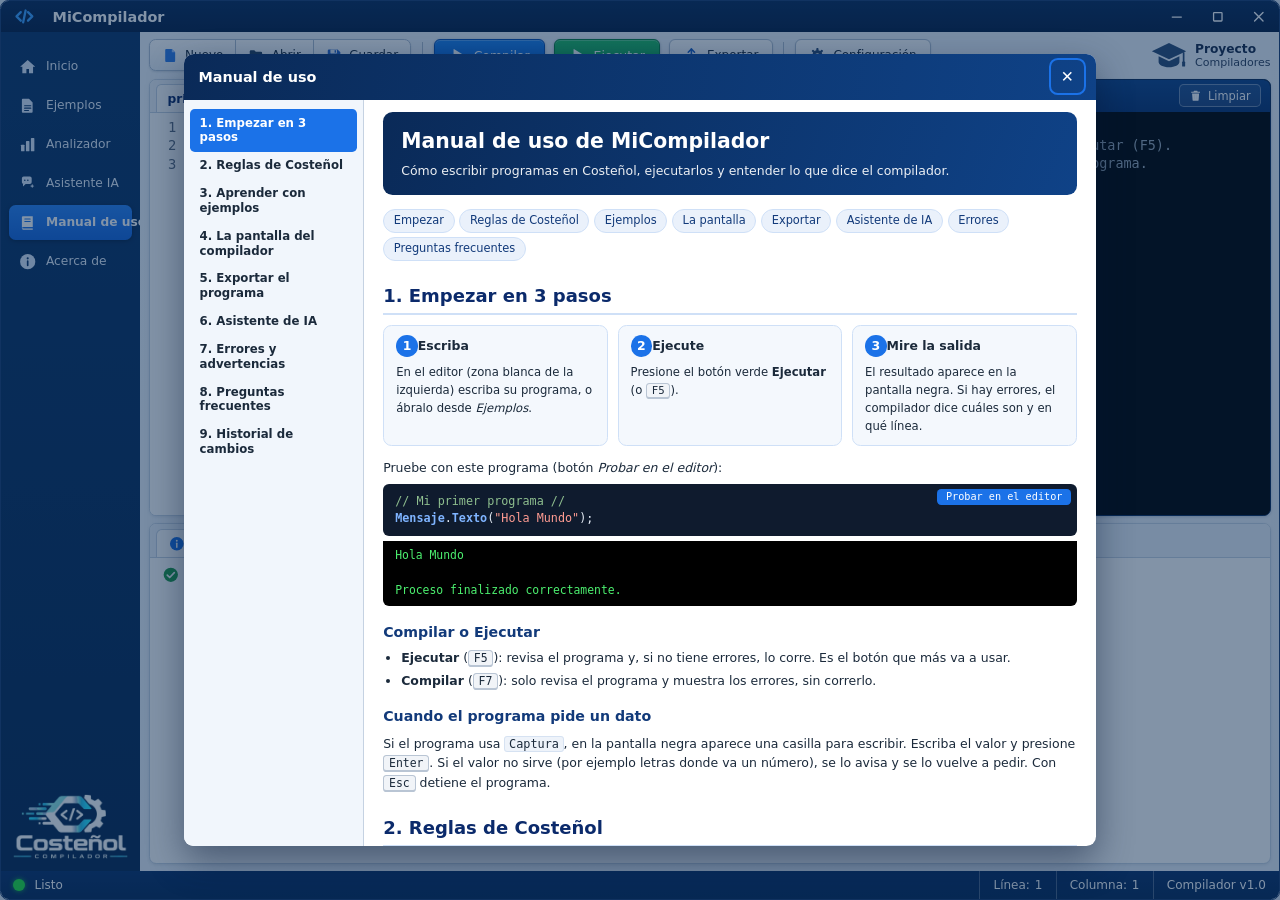
==== commit fbd5d967: "Cargue Idioma CosteCompilador" ====
--- a/web/index.html
+++ b/web/index.html
@@ -2,9 +2,17 @@
 <html lang="es">
 <head>
 <meta charset="utf-8">
-<meta name="viewport" content="width=device-width, initial-scale=1">
+<meta name="viewport" content="width=device-width, initial-scale=1, viewport-fit=cover, interactive-widget=resizes-content">
+<meta name="theme-color" content="#08224a">
+<meta name="mobile-web-app-capable" content="yes">
+<meta name="apple-mobile-web-app-capable" content="yes">
+<meta name="apple-mobile-web-app-status-bar-style" content="black-translucent">
+<meta name="apple-mobile-web-app-title" content="Costeñol">
 <title>MiCompilador</title>
 <link rel="icon" type="image/png" href="assets/favicon.png">
+<link rel="apple-touch-icon" href="assets/icono-180.png">
+<link rel="manifest" href="manifest.webmanifest">
+<script src="movil.js"></script>
 <link rel="stylesheet" href="estilos.css">
 </head>
 <body>
@@ -13,6 +21,7 @@
 <svg width="0" height="0" style="position:absolute" aria-hidden="true" focusable="false">
   <defs>
     <symbol id="i-codigo" viewBox="0 0 24 24"><g fill="none" stroke="currentColor" stroke-width="2.4" stroke-linecap="round" stroke-linejoin="round"><path d="M8.2 7.5 3.7 12l4.5 4.5"/><path d="M15.8 7.5l4.5 4.5-4.5 4.5"/><path d="M13.3 5.8l-2.6 12.4"/></g></symbol>
+    <symbol id="i-menu" viewBox="0 0 24 24"><path d="M4 6.5h16M4 12h16M4 17.5h16" stroke="currentColor" stroke-width="2.3" fill="none" stroke-linecap="round"/></symbol>
     <symbol id="i-min" viewBox="0 0 24 24"><path d="M5 12.5h14" stroke="currentColor" stroke-width="2" fill="none" stroke-linecap="round"/></symbol>
     <symbol id="i-max" viewBox="0 0 24 24"><rect x="5.5" y="5.5" width="13" height="13" rx="1" fill="none" stroke="currentColor" stroke-width="2"/></symbol>
     <symbol id="i-cerrar" viewBox="0 0 24 24"><path d="M5.5 5.5l13 13M18.5 5.5l-13 13" stroke="currentColor" stroke-width="2.1" fill="none" stroke-linecap="round"/></symbol>
@@ -53,6 +62,7 @@
 
   <!-- ============ Barra de título ============ -->
   <div class="barra-titulo">
+    <button type="button" class="btn-menu solo-movil" id="btn-menu" aria-label="Abrir el menú" aria-expanded="false" aria-controls="lateral"><svg><use href="#i-menu"/></svg></button>
     <span class="logo-mini"><svg style="color:#3da0ff"><use href="#i-codigo"/></svg></span>
     <span class="titulo-ventana">MiCompilador</span>
     <div class="controles-ventana">
@@ -65,7 +75,7 @@
   <div class="cuerpo" id="cuerpo">
 
     <!-- ============ Barra lateral ============ -->
-    <aside class="lateral">
+    <aside class="lateral" id="lateral">
       <nav class="navegacion" aria-label="Navegación">
         <button type="button" class="nav-item activo" data-nav="inicio" title="Volver al editor"><svg><use href="#i-casa"/></svg><span>Inicio</span></button>
         <button type="button" class="nav-item" data-nav="ejemplos" title="Cargar programas de ejemplo (válidos y con errores)"><svg><use href="#i-documento"/></svg><span>Ejemplos</span></button>
@@ -78,7 +88,7 @@
     </aside>
 
     <!-- ============ Zona principal ============ -->
-    <main class="principal">
+    <main class="principal" id="principal" data-vista="editor">
 
       <div class="herramientas">
         <div class="grupo-archivo">
@@ -191,7 +201,17 @@
       <span class="est-bloque">Compilador v1.0</span>
     </div>
   </footer>
+
+  <!-- ============ Barra inferior (solo en el celular) ============ -->
+  <nav class="barra-movil solo-movil" id="barra-movil" aria-label="Secciones">
+    <button type="button" data-vista="editor" class="activo"><svg><use href="#i-codigo"/></svg><span>Editor</span></button>
+    <button type="button" data-vista="salida"><svg><use href="#i-terminal"/></svg><span>Salida</span></button>
+    <button type="button" data-vista="resultados"><svg><use href="#i-documento"/></svg><span>Resultados</span><b class="badge" id="badge-resultados" hidden>0</b></button>
+    <button type="button" data-vista="asistente"><svg><use href="#i-asistente"/></svg><span>Asistente</span></button>
+  </nav>
 </div>
+
+<div class="cortina" id="cortina" hidden></div>
 
 <div class="cierre" id="cierre" hidden>
   <div><strong>El compilador se cerró.</strong><p>Ya puede cerrar esta pestaña del navegador.</p></div>
--- a/web/estilos.css
+++ b/web/estilos.css
@@ -32,8 +32,8 @@
 body {
   margin: 0;
   height: 100%;
-  min-width: 900px;
-  min-height: 520px;
+  min-width: 0;
+  min-height: 0;
   background: #dfe8f3;
   font-family: var(--fuente-ui);
   font-size: 1.05rem;
@@ -772,3 +772,146 @@
 }
 .miembro strong { font-size: 1.12rem; color: var(--azul-titulo); }
 .miembro small { font-size: 0.75rem; font-weight: 700; letter-spacing: 0.12rem; text-transform: uppercase; color: #7a8ca8; }
+
+/* ====================================================================== */
+/*  MODO RESPONSIVE                                                        */
+/*  · tableta (821 a 1100 px): menú lateral solo con íconos                */
+/*  · celular (html.movil, lo pone movil.js): una vista a la vez, menú     */
+/*    desplegable, barra inferior, ventanas a pantalla completa            */
+/* ====================================================================== */
+.solo-movil { display: none; }
+.cortina { position: fixed; inset: 0; z-index: 35; background: rgba(4, 20, 45, 0.55); }
+.cortina[hidden] { display: none; }
+
+@media (max-width: 1100px) and (min-width: 821px) {
+  .cuerpo { grid-template-columns: 4.6rem minmax(0, 1fr); }
+  .cuerpo.con-asistente { grid-template-columns: 4.6rem minmax(0, 1fr) 24rem; }
+  .lateral { padding: 1.2rem 0.4rem 0.8rem; }
+  .nav-item { justify-content: center; padding: 0; }
+  .nav-item span { display: none; }
+  .logo-lateral { display: none; }
+  .btn-herr, .btn-claro { padding: 0 0.7rem; }
+  .proyecto { display: none; }
+}
+
+/* ---------- celular ---------- */
+html.movil { font-size: 16px; --tam-codigo: 1rem; --alto-linea: 1.5rem; }
+html.movil body { background: #08224a; }
+html.movil .ventana {
+  height: var(--alto-visible, 100dvh); border: 0; border-radius: 0;
+  grid-template-rows: 3rem minmax(0, 1fr) 1.9rem auto;
+  padding: env(safe-area-inset-top, 0) env(safe-area-inset-right, 0) 0 env(safe-area-inset-left, 0);
+}
+html.movil.teclado .ventana { grid-template-rows: 3rem minmax(0, 1fr); }
+html.movil.teclado .estado, html.movil.teclado .barra-movil { display: none; }
+
+/* barra de título: botón de menú, sin los controles de ventana */
+html.movil .barra-titulo { padding-left: 0.2rem; }
+html.movil .controles-ventana { display: none; }
+html.movil .titulo-ventana { margin-left: 0.6rem; font-size: 1.15rem; }
+html.movil .btn-menu { display: grid; place-items: center; width: 3rem; height: 3rem; background: transparent; border: 0; color: #fff; }
+html.movil .btn-menu svg { width: 1.6rem; height: 1.6rem; }
+
+/* menú lateral como cajón */
+html.movil .cuerpo, html.movil .cuerpo.con-asistente { grid-template-columns: minmax(0, 1fr); }
+html.movil .lateral {
+  position: fixed; top: 0; bottom: 0; left: 0; z-index: 40; width: min(18rem, 84vw);
+  padding: calc(1rem + env(safe-area-inset-top, 0)) 0.8rem 0.8rem; overflow-y: auto;
+  transform: translateX(-105%); transition: transform 0.22s ease; box-shadow: 0 0 2.4rem rgba(0, 0, 0, 0.55);
+}
+html.movil .lateral.abierto { transform: none; }
+html.movil .nav-item { height: 3.3rem; font-size: 1.1rem; }
+
+/* área principal: una vista a la vez */
+html.movil .principal { display: flex; flex-direction: column; gap: 0.5rem; padding: 0.5rem 0.5rem 0.4rem; }
+html.movil .herramientas { flex: none; flex-wrap: nowrap; gap: 0.45rem; overflow-x: auto; padding-bottom: 0.15rem; scrollbar-width: none; }
+html.movil .herramientas::-webkit-scrollbar { display: none; }
+html.movil .herramientas > * { flex: none; }
+html.movil .proyecto, html.movil .separador { display: none; }
+html.movil #btn-ejecutar { order: 1; }
+html.movil #btn-compilar { order: 2; }
+html.movil .grupo-archivo { order: 3; }
+html.movil #btn-exportar { order: 4; }
+html.movil #btn-config { order: 5; }
+html.movil .btn-accion { height: 2.9rem; min-width: 0; padding: 0 1rem; }
+html.movil .btn-herr, html.movil .btn-claro { font-size: 0; gap: 0; height: 2.9rem; padding: 0 0.85rem; }
+html.movil .btn-herr svg, html.movil .btn-claro svg { width: 1.4rem; height: 1.4rem; }
+
+html.movil .zona-superior { display: block; flex: 1 1 0; min-height: 0; position: relative; }
+html.movil .zona-superior > .editor, html.movil .zona-superior > .salida { position: absolute; inset: 0; }
+html.movil .principal[data-vista="editor"] .salida,
+html.movil .principal[data-vista="salida"] .editor,
+html.movil .principal[data-vista="editor"] .inferior,
+html.movil .principal[data-vista="salida"] .inferior,
+html.movil .principal[data-vista="resultados"] .zona-superior { display: none; }
+html.movil .principal[data-vista="resultados"] .inferior { flex: 1 1 0; min-height: 0; }
+
+/* editor */
+html.movil .numeros { min-width: 2.5rem; padding: 0.4rem 0.5rem 0.4rem 0.3rem; }
+html.movil .btn-limpiar-codigo { font-size: 0; gap: 0; padding: 0 0.75rem; height: 2.6rem; min-width: 2.75rem; justify-content: center; }
+html.movil .btn-limpiar-codigo svg { width: 1.2rem; height: 1.2rem; }
+html.movil .tira-archivos { padding-top: 0.3rem; }
+html.movil input, html.movil textarea, html.movil select { font-size: 16px; }   /* evita el zoom automático de iPhone */
+html.movil .sug-lista { min-width: 14rem; max-width: 88vw; font-size: 1rem; }
+html.movil .sug-item { padding: 0.55rem 0.7rem; }
+
+/* salida y resultados */
+html.movil .consola { font-size: 0.98rem; line-height: 1.4rem; padding: 0.6rem 0.7rem; }
+html.movil .salida-cabecera { min-height: 2.8rem; }
+html.movil .inferior .pestana, html.movil .inferior [role="tab"] { padding: 0.65rem 0.9rem; }
+
+/* barra de estado reducida */
+html.movil .estado { font-size: 0.85rem; padding-left: 0.7rem; }
+html.movil .est-bloque:not(:first-child) { display: none; }
+
+/* barra inferior */
+html.movil .barra-movil {
+  display: grid; grid-template-columns: repeat(4, 1fr);
+  background: linear-gradient(#0b3068, #082852); border-top: 1px solid rgba(255, 255, 255, 0.15);
+  padding-bottom: env(safe-area-inset-bottom, 0);
+}
+.barra-movil button {
+  position: relative; display: flex; flex-direction: column; align-items: center; justify-content: center; gap: 0.18rem;
+  min-height: 3.5rem; background: transparent; border: 0; color: #b9cfee; font-size: 0.8rem; font-weight: 600;
+}
+.barra-movil button svg { width: 1.5rem; height: 1.5rem; }
+.barra-movil button.activo { color: #fff; background: rgba(255, 255, 255, 0.1); box-shadow: inset 0 3px 0 #3da0ff; }
+.barra-movil .badge {
+  position: absolute; top: 0.3rem; left: calc(50% + 0.55rem); min-width: 1.25rem; height: 1.25rem; padding: 0 0.3rem;
+  display: grid; place-items: center; border-radius: 0.7rem; background: #d93025; color: #fff; font-size: 0.75rem; font-weight: 700;
+}
+.barra-movil .badge.aviso { background: #e08a00; }
+.barra-movil .badge[hidden] { display: none; }
+
+/* asistente a pantalla completa */
+html.movil #asistente { position: fixed; inset: 0; z-index: 45; height: var(--alto-visible, 100dvh); border-left: 0; padding-top: env(safe-area-inset-top, 0); }
+
+/* ventanas (ejemplos, manual, exportar, configuración…) a pantalla completa */
+html.movil dialog {
+  width: 100vw; max-width: 100vw; height: var(--alto-visible, 100dvh); max-height: var(--alto-visible, 100dvh);
+  margin: 0; border-radius: 0;
+}
+html.movil dialog.acerca-dlg { width: min(26rem, 94vw); height: auto; max-height: 94dvh; margin: auto; border-radius: 1rem; }
+html.movil .dlg-cab { padding: 0.5rem 0.4rem 0.5rem 1rem; padding-top: calc(0.5rem + env(safe-area-inset-top, 0)); }
+html.movil .dlg-x { width: 2.8rem; height: 2.8rem; }
+html.movil .dlg-cuerpo { padding: 0.8rem; }
+
+/* manual: índice como fila de botones deslizable */
+html.movil .manual-cuerpo { grid-template-columns: minmax(0, 1fr); grid-template-rows: auto minmax(0, 1fr); }
+html.movil .manual-indice { display: flex; gap: 0.4rem; overflow-x: auto; overflow-y: hidden; border-right: 0; border-bottom: 1px solid var(--borde); padding: 0.5rem 0.6rem; }
+html.movil .manual-indice a { flex: none; white-space: nowrap; padding: 0.45rem 0.8rem; border-radius: 1rem; background: #fff; border: 1px solid #cfe0f7; font-size: 0.92rem; }
+html.movil .manual-indice a.sub { padding-left: 0.8rem; color: inherit; }
+html.movil .manual-indice a.activo, html.movil .manual-indice a.activa { background: #1b6fe0; color: #fff; border-color: #1b6fe0; }
+html.movil .manual-contenido { padding: 0.8rem 0.9rem 2rem; font-size: 1rem; }
+html.movil .manual-contenido table { display: block; overflow-x: auto; }
+html.movil .manual-contenido .pasos { grid-template-columns: minmax(0, 1fr); }
+html.movil .manual-contenido .si-no { grid-template-columns: minmax(0, 1fr); }
+
+/* celular girado: se gana espacio */
+@media (orientation: landscape) and (max-height: 520px) {
+  html.movil .ventana { grid-template-rows: 2.4rem minmax(0, 1fr) auto; }
+  html.movil .estado { display: none; }
+  html.movil .barra-movil button { min-height: 2.6rem; flex-direction: row; gap: 0.4rem; }
+  html.movil .btn-menu { height: 2.4rem; }
+  html.movil .btn-accion, html.movil .btn-herr, html.movil .btn-claro { height: 2.5rem; }
+}
